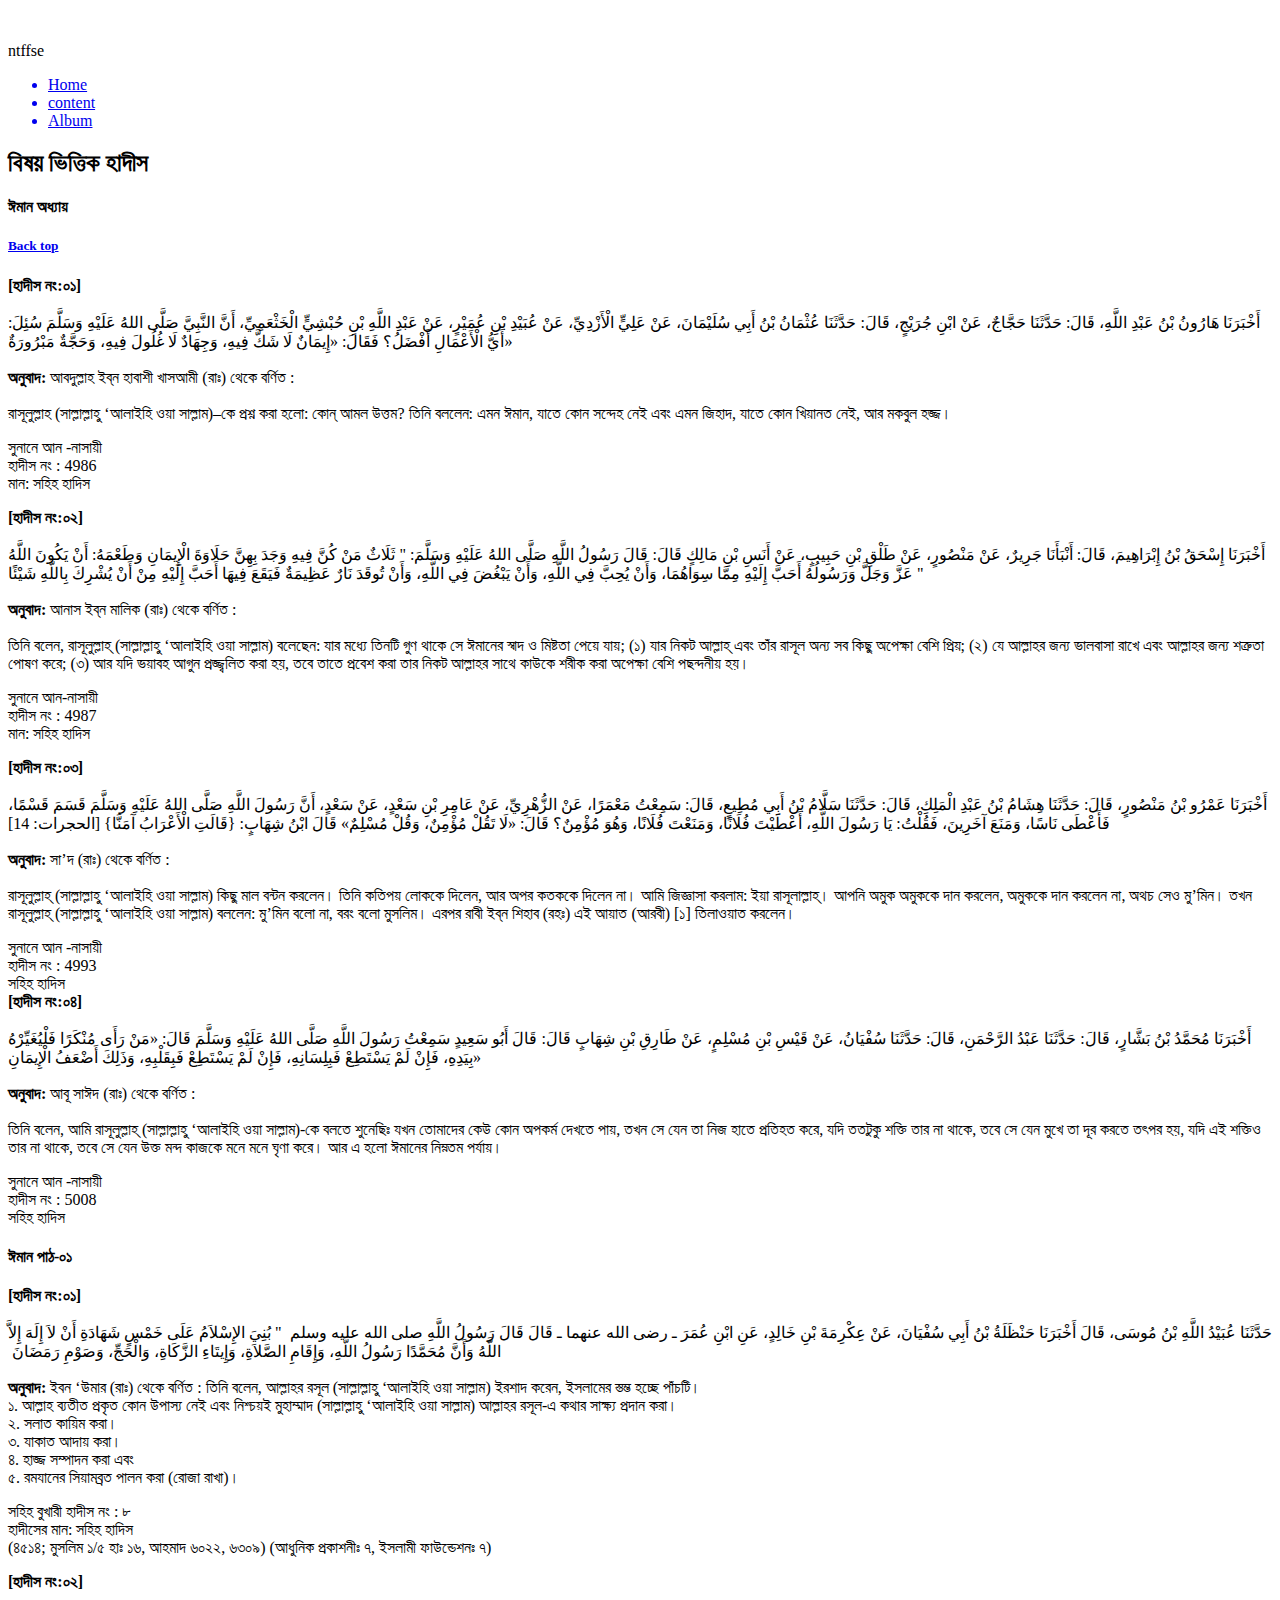
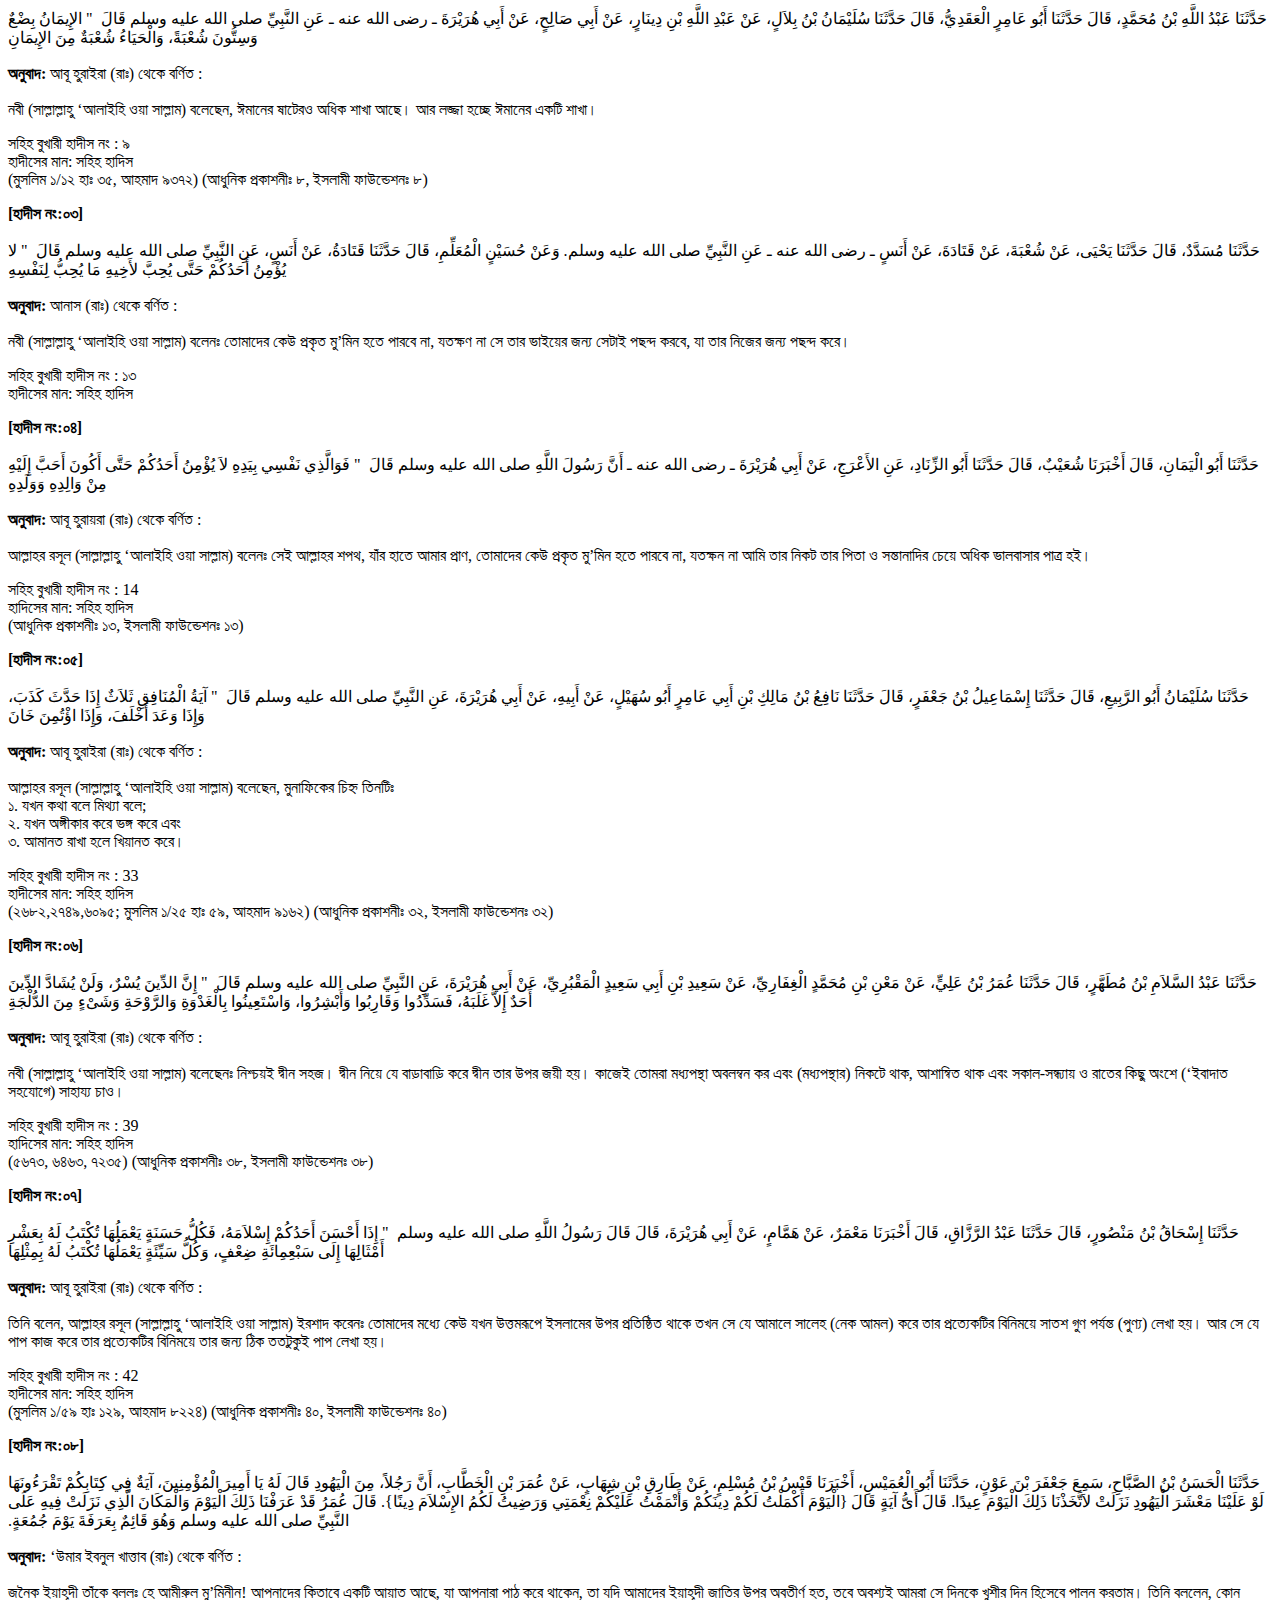
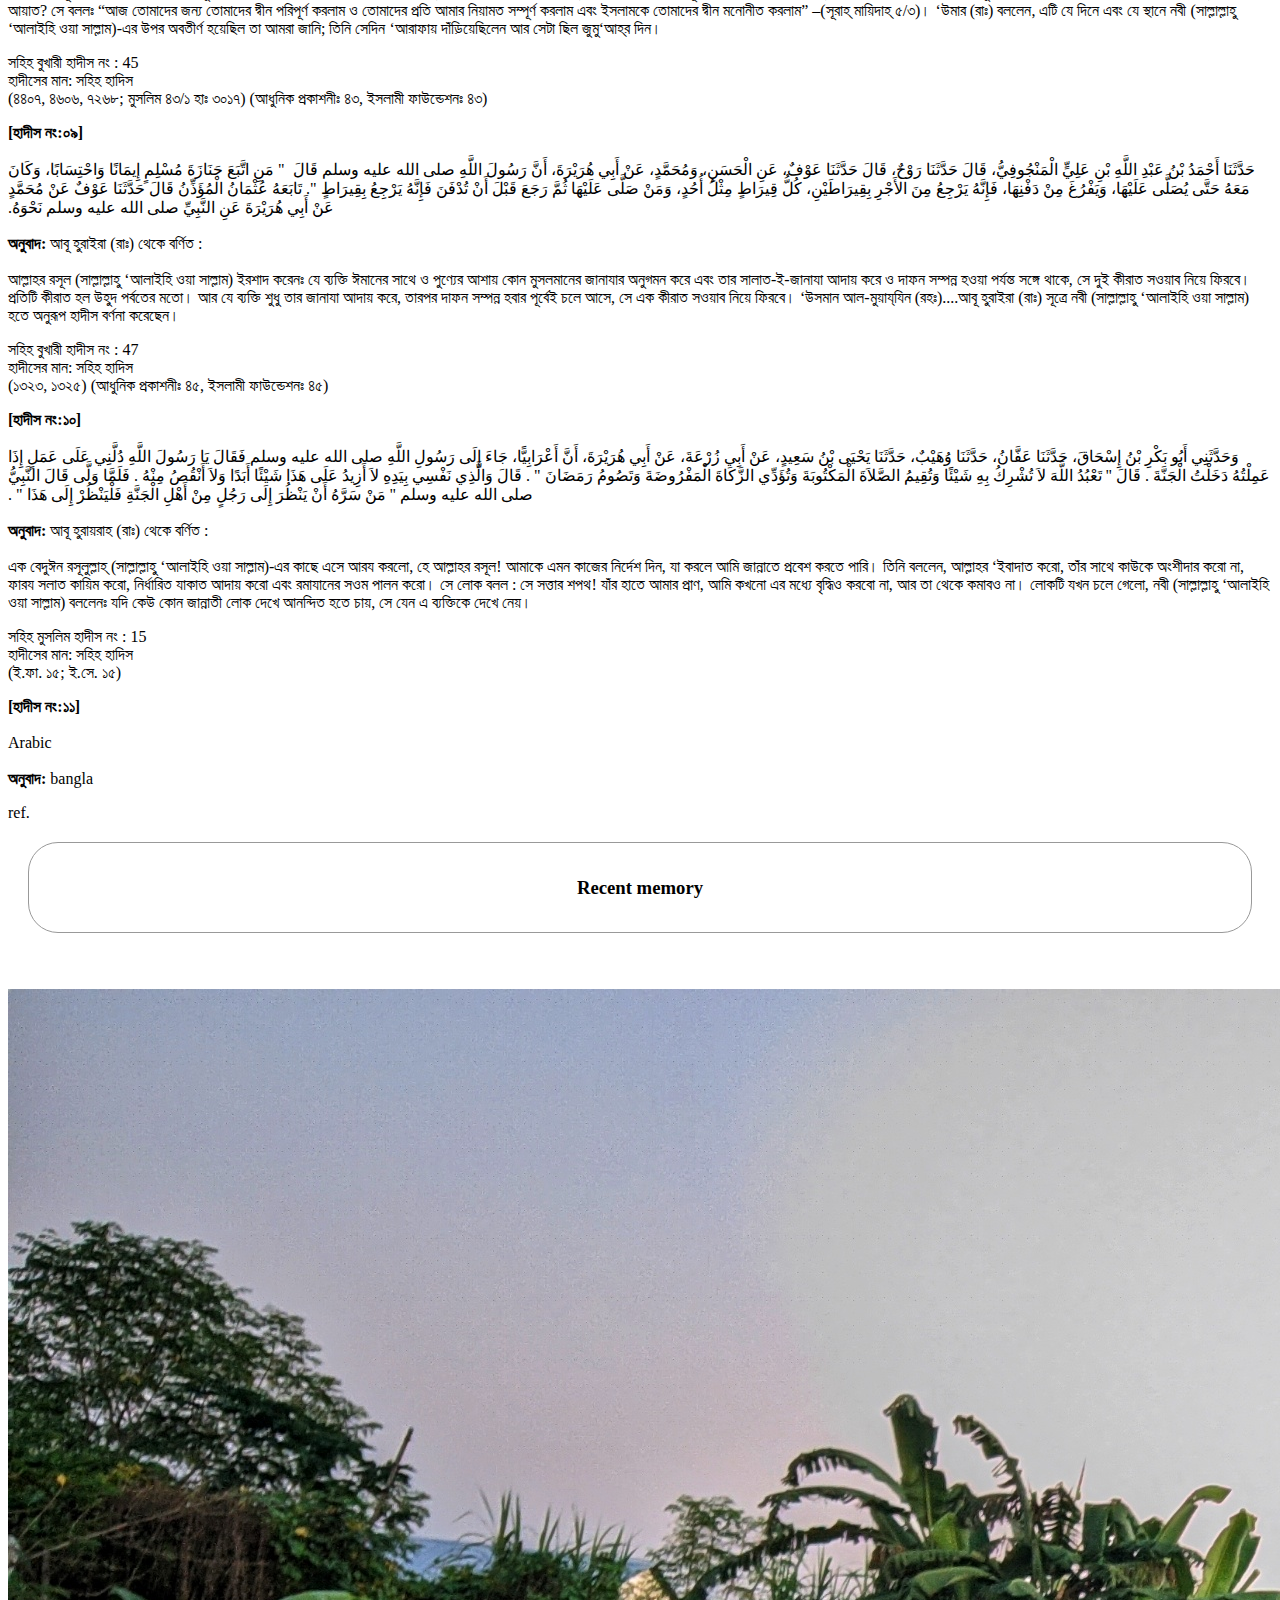
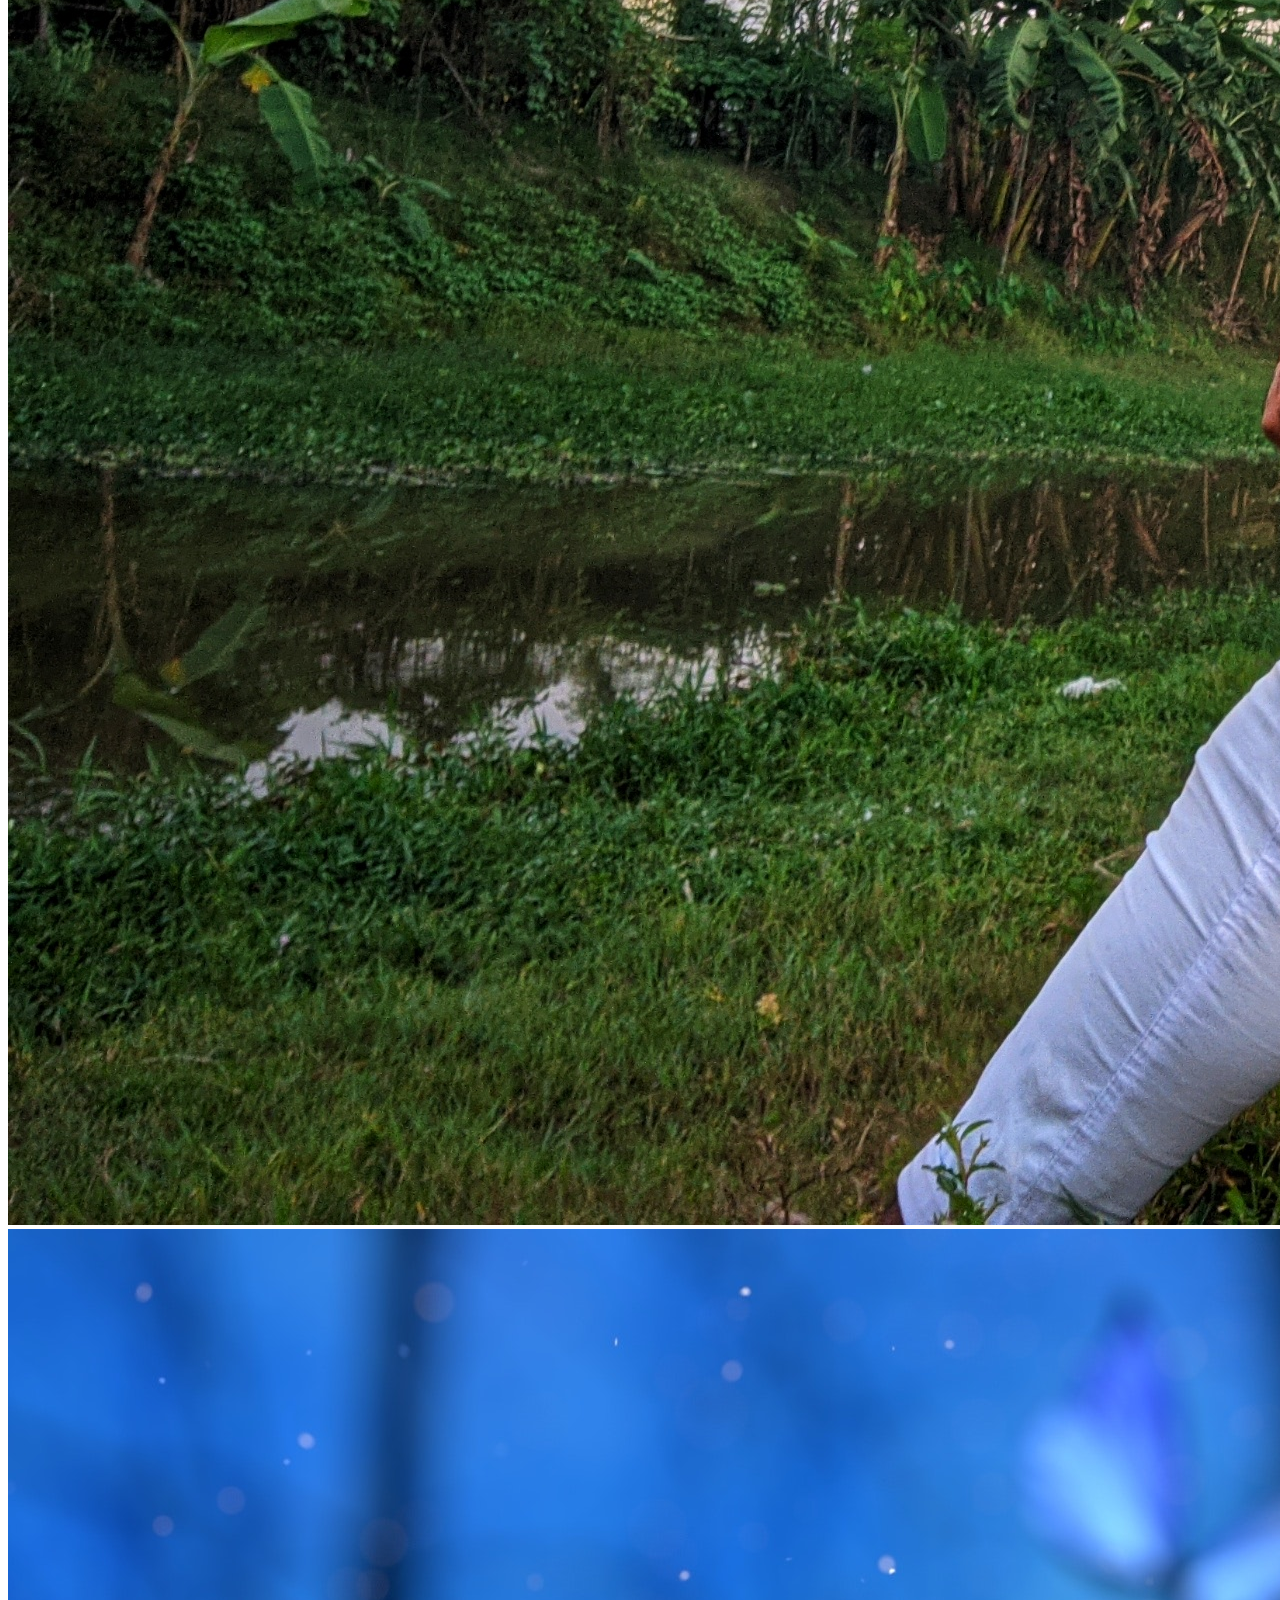
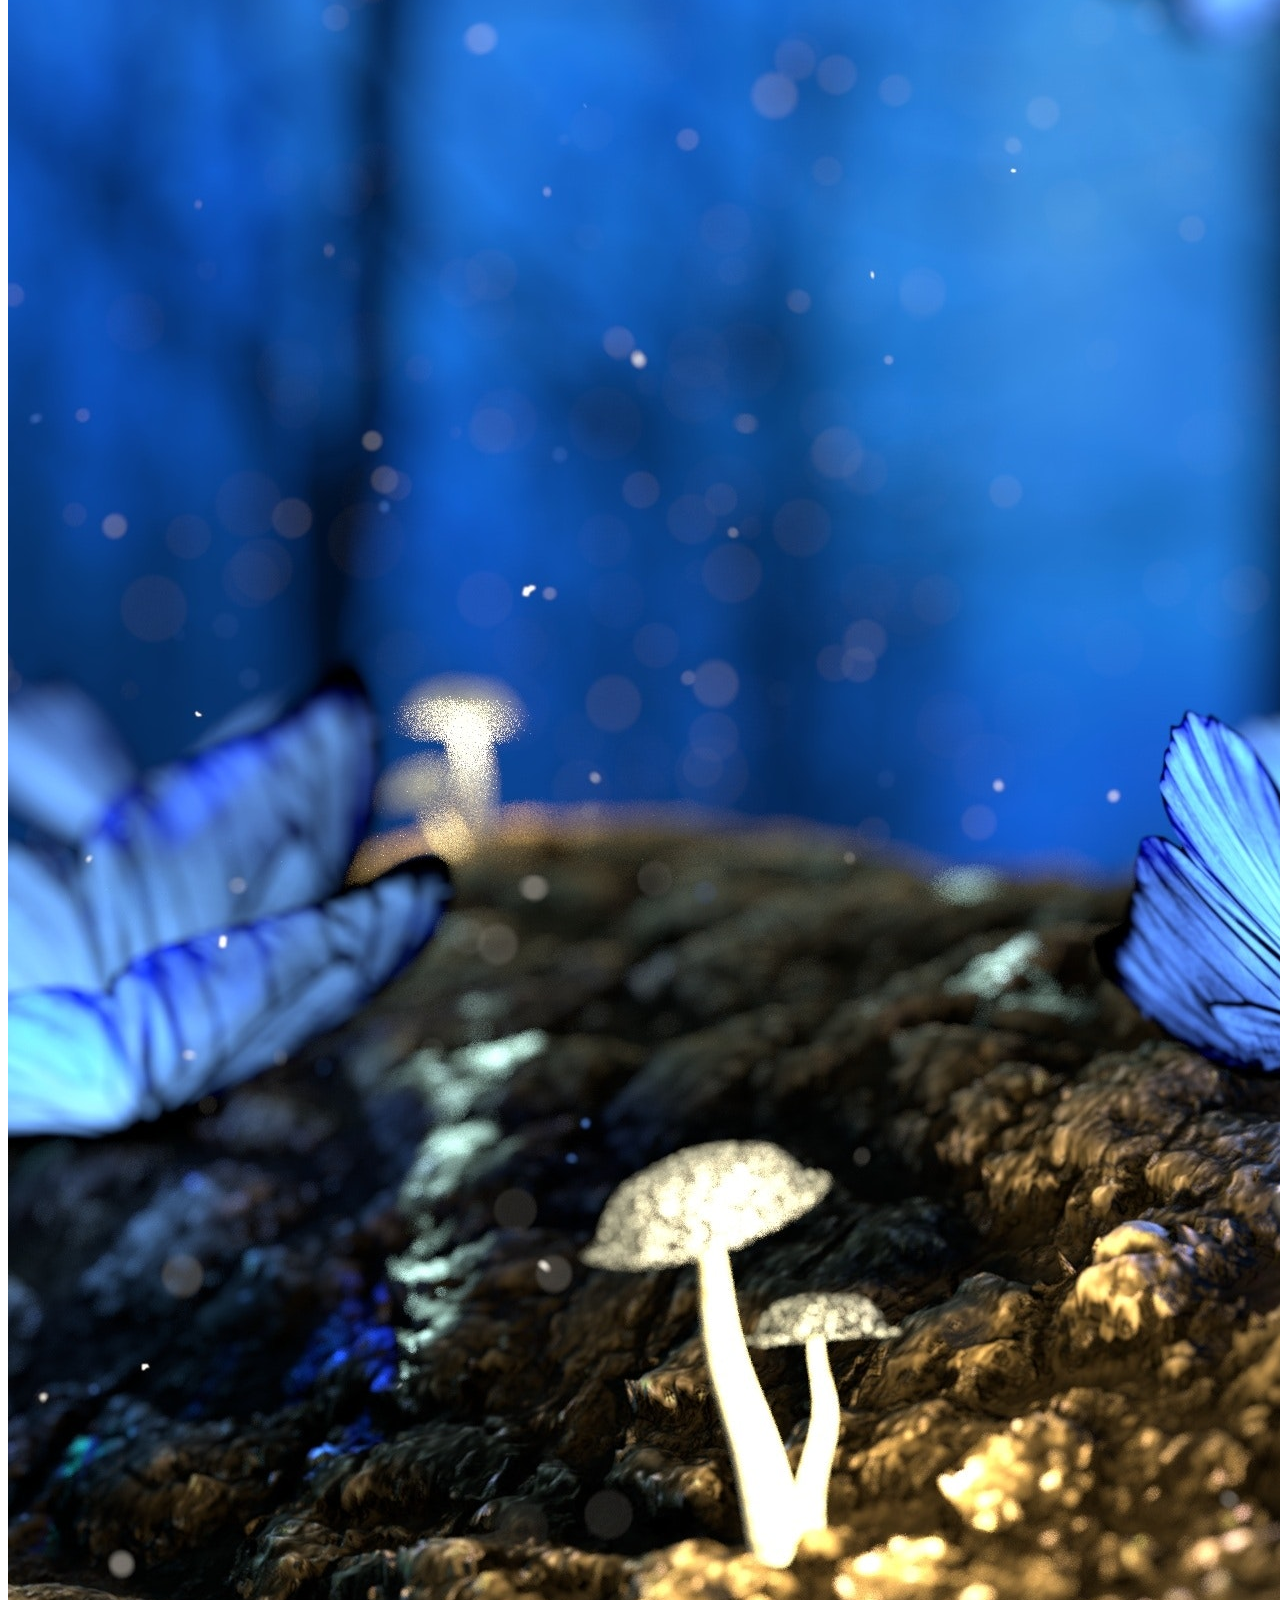
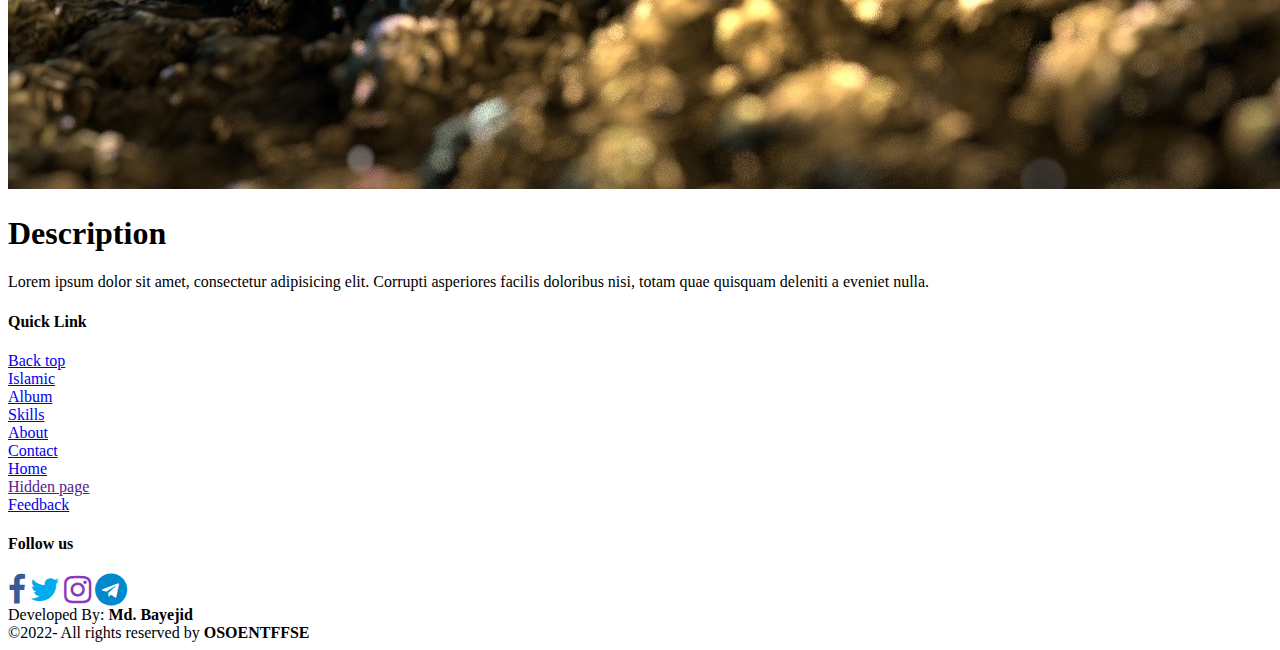
==== content.html @ ee4a772f "Update content.html" ====
<!DOCTYPE html>
<html lang="en">
<head>
  <meta charset="UTF-8">
  <meta name="viewport" content="width=device-width, initial-scale=1.0">
  <meta http-equiv="X-UA-Compatible" content="ie=edge">
  <title>Islamic article.content</title>
    <link rel="stylesheet" href="https://cdnjs.cloudflare.com/ajax/libs/font-awesome/4.7.0/css/font-awesome.min.css">
  <link rel="stylesheet" href="style.css">
  <style>
    body{
      background: white;
    }
  </style>
</head>
<body>
    <header>
    <nav class="navbar">
      <img src="My site img/sitebayejid.jpg" alt="" />
      <p class="logo">ntffse</p>
      <ul class="navlist">
        <a href="index.html"><li>Home</li></a>
        <a href="#"><li>content</li></a>
        <a href="album.html"><li>Album</li></a>
      </ul>
    </nav>
  </header>
  <div class="Islamic_content">
    <h2 class="hadis">বিষয় ভিত্তিক হাদীস</h2>
    <h4 class="post">ঈমান অধ্যায়</h4>
    <div class="btop">
      <a href="#"><h5>Back top</h5></a>
  </div>
    <div class="article">
        <p><b>[হাদীস নং:০১]</b><br />
        <br />
     أَخْبَرَنَا هَارُونُ بْنُ عَبْدِ اللَّهِ، قَالَ: حَدَّثَنَا حَجَّاجٌ، عَنْ ابْنِ جُرَيْجٍ، قَالَ: حَدَّثَنَا عُثْمَانُ بْنُ أَبِي سُلَيْمَانَ، عَنْ عَلِيٍّ الْأَزْدِيِّ، عَنْ عُبَيْدِ بْنِ عُمَيْرٍ، عَنْ عَبْدِ اللَّهِ بْنِ حُبْشِيٍّ الْخَثْعَمِيِّ، أَنَّ النَّبِيَّ صَلَّى اللهُ عَلَيْهِ وَسَلَّمَ سُئِلَ: أَيُّ الْأَعْمَالِ أَفْضَلُ؟ فَقَالَ: «إِيمَانٌ لَا شَكَّ فِيهِ، وَجِهَادٌ لَا غُلُولَ فِيهِ، وَحَجَّةٌ مَبْرُورَةٌ»

     <br />
<br />
<b>অনুবাদ: </b>
আবদুল্লাহ ইব্‌ন হাবাশী খাসআমী (রাঃ) থেকে বর্ণিত : <br />
<br />
রাসূলুল্লাহ (সাল্লাল্লাহু ‘আলাইহি ওয়া সাল্লাম)–কে প্রশ্ন করা হলো: কোন্‌ আমল উত্তম? তিনি বললেন: এমন ঈমান, যাতে কোন সন্দেহ নেই এবং এমন জিহাদ, যাতে কোন খিয়ানত নেই, আর মকবুল হজ্জ।
</p>
     <div class="reference">
      <span>
        সুনানে আন -নাসায়ী <br />
        হাদীস নং : 4986 <br />
        মান: সহিহ হাদিস 
        </span>
     </div>
     </div>
    
    <div class="article">
        <p><b>[হাদীস নং:০২]</b><br />
        <br />
     أَخْبَرَنَا إِسْحَقُ بْنُ إِبْرَاهِيمَ، قَالَ: أَنْبَأَنَا جَرِيرٌ، عَنْ مَنْصُورٍ، عَنْ طَلْقِ بْنِ حَبِيبٍ، عَنْ أَنَسِ بْنِ مَالِكٍ قَالَ: قَالَ رَسُولُ اللَّهِ صَلَّى اللهُ عَلَيْهِ وَسَلَّمَ: " ثَلَاثٌ مَنْ كُنَّ فِيهِ وَجَدَ بِهِنَّ حَلَاوَةَ الْإِيمَانِ وَطَعْمَهُ: أَنْ يَكُونَ اللَّهُ عَزَّ وَجَلَّ وَرَسُولُهُ أَحَبَّ إِلَيْهِ مِمَّا سِوَاهُمَا، وَأَنْ يُحِبَّ فِي اللَّهِ، وَأَنْ يَبْغُضَ فِي اللَّهِ، وَأَنْ تُوقَدَ نَارٌ عَظِيمَةٌ فَيَقَعَ فِيهَا أَحَبَّ إِلَيْهِ مِنْ أَنْ يُشْرِكَ بِاللَّهِ شَيْئًا "
     <br />
<br />
<b>অনুবাদ: </b>
আনাস ইব্‌ন মালিক (রাঃ) থেকে বর্ণিত : <br />
<br />
তিনি বলেন, রাসূলুল্লাহ্‌ (সাল্লাল্লাহু ‘আলাইহি ওয়া সাল্লাম) বলেছেন: যার মধ্যে তিনটি গুণ থাকে সে ঈমানের স্বাদ ও মিষ্টতা পেয়ে যায়; (১) যার নিকট আল্লাহ্‌ এবং তাঁর রাসূল অন্য সব কিছু অপেক্ষা বেশি প্রিয়; (২) যে আল্লাহর জন্য ভালবাসা রাখে এবং আল্লাহর জন্য শত্রুতা পোষণ করে; (৩) আর যদি ভয়াবহ আগুন প্রজ্জ্বলিত করা হয়, তবে তাতে প্রবেশ করা তার নিকট আল্লাহর সাথে কাউকে শরীক করা অপেক্ষা বেশি পছন্দনীয় হয়।
</p>
     <div class="reference">
      <span>
        সুনানে আন-নাসায়ী <br />
        হাদীস নং : 4987 <br />
        মান: সহিহ হাদিস
        </span>
     </div>
     </div>
    
    <div class="article">
        <p><b>[হাদীস নং:০৩]</b><br />
        <br />
     أَخْبَرَنَا عَمْرُو بْنُ مَنْصُورٍ، قَالَ: حَدَّثَنَا هِشَامُ بْنُ عَبْدِ الْمَلِكِ، قَالَ: حَدَّثَنَا سَلَّامُ بْنُ أَبِي مُطِيعٍ، قَالَ: سَمِعْتُ مَعْمَرًا، عَنْ الزُّهْرِيِّ، عَنْ عَامِرِ بْنِ سَعْدٍ، عَنْ سَعْدٍ، أَنَّ رَسُولَ اللَّهِ صَلَّى اللهُ عَلَيْهِ وَسَلَّمَ قَسَمَ قَسْمًا، فَأَعْطَى نَاسًا، وَمَنَعَ آخَرِينَ، فَقُلْتُ: يَا رَسُولَ اللَّهِ، أَعْطَيْتَ فُلَانًا، وَمَنَعْتَ فُلَانًا، وَهُوَ مُؤْمِنٌ؟ قَالَ: «لَا تَقُلْ مُؤْمِنٌ، وَقُلْ مُسْلِمٌ» قَالَ ابْنُ شِهَابٍ: {قَالَتِ الْأَعْرَابُ آمَنَّا} [الحجرات: 14]
     <br />
<br />
<b>অনুবাদ: </b>
সা’দ (রাঃ) থেকে বর্ণিত : <br />
<br />
রাসূলুল্লাহ্‌ (সাল্লাল্লাহু ‘আলাইহি ওয়া সাল্লাম) কিছু মাল বন্টন করলেন। তিনি কতিপয় লোককে দিলেন, আর অপর কতককে দিলেন না। আমি জিজ্ঞাসা করলাম: ইয়া রাসূলাল্লাহ্‌। আপনি অমুক অমুককে দান করলেন, অমুককে দান করলেন না, অথচ সেও মু’মিন। তখন রাসূলুল্লাহ্‌ (সাল্লাল্লাহু ‘আলাইহি ওয়া সাল্লাম) বললেন: মু’মিন বলো না, বরং বলো মুসলিম। এরপর রাবী ইব্‌ন শিহাব (রহঃ) এই আয়াত (আরবী) [১] তিলাওয়াত করলেন।
</p>
     <div class="reference">
      <span>
        সুনানে আন -নাসায়ী <br />
হাদীস নং : 4993 <br />
সহিহ হাদিস
        </span>
     </div>
     </div>
    
    <div class="article"
        <p><b>[হাদীস নং:০৪]</b><br />
        <br />
     أَخْبَرَنَا مُحَمَّدُ بْنُ بَشَّارٍ، قَالَ: حَدَّثَنَا عَبْدُ الرَّحْمَنِ، قَالَ: حَدَّثَنَا سُفْيَانُ، عَنْ قَيْسِ بْنِ مُسْلِمٍ، عَنْ طَارِقِ بْنِ شِهَابٍ قَالَ: قَالَ أَبُو سَعِيدٍ سَمِعْتُ رَسُولَ اللَّهِ صَلَّى اللهُ عَلَيْهِ وَسَلَّمَ قَالَ: «مَنْ رَأَى مُنْكَرًا فَلْيُغَيِّرْهُ بِيَدِهِ، فَإِنْ لَمْ يَسْتَطِعْ فَبِلِسَانِهِ، فَإِنْ لَمْ يَسْتَطِعْ فَبِقَلْبِهِ، وَذَلِكَ أَضْعَفُ الْإِيمَانِ»
     <br />
<br />
<b>অনুবাদ: </b>
আবূ সাঈদ (রাঃ) থেকে বর্ণিত : <br />
<br />
তিনি বলেন, আমি রাসূলুল্লাহ্‌ (সাল্লাল্লাহু ‘আলাইহি ওয়া সাল্লাম)-কে বলতে শুনেছিঃ যখন তোমাদের কেউ কোন অপকর্ম দেখতে পায়, তখন সে যেন তা নিজ হাতে প্রতিহত করে, যদি ততটুকু শক্তি তার না থাকে, তবে সে যেন মুখে তা দূর করতে তৎপর হয়, যদি এই শক্তিও তার না থাকে, তবে সে যেন উক্ত মন্দ কাজকে মনে মনে ঘৃণা করে। আর এ হলো ঈমানের নিম্নতম পর্যায়।
</p>
     <div class="reference">
      <span>
        সুনানে আন -নাসায়ী <br />
হাদীস নং : 5008 <br />
সহিহ হাদিস

        </span>
     </div>
     </div>
    
      <h4 class="post">ঈমান পাঠ-০১</h4>
      <div class="article">
        <p><b>[হাদীস নং:০১]</b><br />
        <br />
        حَدَّثَنَا عُبَيْدُ اللَّهِ بْنُ مُوسَى، قَالَ أَخْبَرَنَا حَنْظَلَةُ بْنُ أَبِي سُفْيَانَ، عَنْ عِكْرِمَةَ بْنِ خَالِدٍ، عَنِ ابْنِ عُمَرَ ـ رضى الله عنهما ـ قَالَ قَالَ رَسُولُ اللَّهِ صلى الله عليه وسلم ‏ "‏ بُنِيَ الإِسْلاَمُ عَلَى خَمْسٍ شَهَادَةِ أَنْ لاَ إِلَهَ إِلاَّ اللَّهُ وَأَنَّ مُحَمَّدًا رَسُولُ اللَّهِ، وَإِقَامِ الصَّلاَةِ، وَإِيتَاءِ الزَّكَاةِ، وَالْحَجِّ، وَصَوْمِ رَمَضَانَ ‏
<br />
<br />
<b>অনুবাদ: </b>ইবন ‘উমার (রাঃ) থেকে বর্ণিত : 

তিনি বলেন, আল্লাহর রসূল (সাল্লাল্লাহু ‘আলাইহি ওয়া সাল্লাম) ইরশাদ করেন, ইসলামের স্তম্ভ হচ্ছে পাঁচটি। <br />
১. আল্লাহ ব্যতীত প্রকৃত কোন উপাস্য নেই এবং নিশ্চয়ই মুহাম্মাদ (সাল্লাল্লাহু ‘আলাইহি ওয়া সাল্লাম) আল্লাহর রসূল-এ কথার সাক্ষ্য প্রদান করা। <br />
২. সলাত কায়িম করা। <br />
৩. যাকাত আদায় করা। <br />
৪. হাজ্জ সম্পাদন করা এবং <br />
৫. রমযানের সিয়ামব্রত পালন করা (রোজা রাখা)।
</p>
     <div class="reference">
       <span>সহিহ বুখারী
         হাদীস নং : ৮ <br />
         হাদীসের মান: সহিহ হাদিস <br />
(৪৫১৪; মুসলিম ১/৫ হাঃ ১৬, আহমাদ ৬০২২, ৬৩০৯) (আধুনিক প্রকাশনীঃ ৭, ইসলামী ফাউন্ডেশনঃ ৭)
</span>
     </div>
      </div>
      
      <div class="article">
        <p><b>[হাদীস নং:০২]</b><br />
        <br />حَدَّثَنَا عَبْدُ اللَّهِ بْنُ مُحَمَّدٍ، قَالَ حَدَّثَنَا أَبُو عَامِرٍ الْعَقَدِيُّ، قَالَ حَدَّثَنَا سُلَيْمَانُ بْنُ بِلاَلٍ، عَنْ عَبْدِ اللَّهِ بْنِ دِينَارٍ، عَنْ أَبِي صَالِحٍ، عَنْ أَبِي هُرَيْرَةَ ـ رضى الله عنه ـ عَنِ النَّبِيِّ صلى الله عليه وسلم قَالَ ‏ "‏ الإِيمَانُ بِضْعٌ وَسِتُّونَ شُعْبَةً، وَالْحَيَاءُ شُعْبَةٌ مِنَ الإِيمَانِ
<br />
<br />
<b>অনুবাদ: </b>
আবূ হুরাইরা (রাঃ) থেকে বর্ণিত : <br />
<br />
নবী (সাল্লাল্লাহু ‘আলাইহি ওয়া সাল্লাম) বলেছেন, ঈমানের ষাটেরও অধিক শাখা আছে। আর লজ্জা হচ্ছে ঈমানের একটি শাখা।
</p>
     <div class="reference">
      <span>
         সহিহ বুখারী
         হাদীস নং : ৯ <br />
         হাদীসের মান: সহিহ হাদিস <br />
         (মুসলিম ১/১২ হাঃ ৩৫, আহমাদ ৯৩৭২) (আধুনিক প্রকাশনীঃ ৮, ইসলামী ফাউন্ডেশনঃ ৮)
      </span>
     </div>
     </div>
     
     <div class="article">
        <p><b>[হাদীস নং:০৩]</b><br />
        <br />
     حَدَّثَنَا مُسَدَّدٌ، قَالَ حَدَّثَنَا يَحْيَى، عَنْ شُعْبَةَ، عَنْ قَتَادَةَ، عَنْ أَنَسٍ ـ رضى الله عنه ـ عَنِ النَّبِيِّ صلى الله عليه وسلم‏.‏

وَعَنْ حُسَيْنٍ الْمُعَلِّمِ، قَالَ حَدَّثَنَا قَتَادَةُ، عَنْ أَنَسٍ، عَنِ النَّبِيِّ صلى الله عليه وسلم قَالَ ‏ "‏ لا يُؤْمِنُ أَحَدُكُمْ حَتَّى يُحِبَّ لأَخِيهِ مَا يُحِبُّ لِنَفْسِهِ
     <br />
<br />
<b>অনুবাদ: </b>
আনাস (রাঃ) থেকে বর্ণিত : 
<br />
<br />
নবী (সাল্লাল্লাহু ‘আলাইহি ওয়া সাল্লাম) বলেনঃ তোমাদের কেউ প্রকৃত মু’মিন হতে পারবে না, যতক্ষণ না সে তার ভাইয়ের জন্য সেটাই পছন্দ করবে, যা তার নিজের জন্য পছন্দ করে।
</p>
     <div class="reference">
      <span>
        সহিহ বুখারী
         হাদীস নং : ১৩ <br />
         হাদীসের মান: সহিহ হাদিস <br
         (মুসলিম ১/১৭ হাঃ ৪৫, আহমাদ ১২৮০১, ১৩৮৭৫) (আধুনিক প্রকাশনীঃ ১২, ইসলামী ফাউন্ডেশনঃ ১২)
      </span>
     </div>
     </div>

<div class="article">
        <p><b>[হাদীস নং:০৪]</b><br />
        <br />
      حَدَّثَنَا أَبُو الْيَمَانِ، قَالَ أَخْبَرَنَا شُعَيْبٌ، قَالَ حَدَّثَنَا أَبُو الزِّنَادِ، عَنِ الأَعْرَجِ، عَنْ أَبِي هُرَيْرَةَ ـ رضى الله عنه ـ أَنَّ رَسُولَ اللَّهِ صلى الله عليه وسلم قَالَ ‏ "‏ فَوَالَّذِي نَفْسِي بِيَدِهِ لاَ يُؤْمِنُ أَحَدُكُمْ حَتَّى أَكُونَ أَحَبَّ إِلَيْهِ مِنْ وَالِدِهِ وَوَلَدِهِ
     <br />
<br />
<b>অনুবাদ: </b>
আবূ হুরায়রা (রাঃ) থেকে বর্ণিত : <br />
<br />
আল্লাহর রসূল (সাল্লাল্লাহু ‘আলাইহি ওয়া সাল্লাম) বলেনঃ  সেই আল্লাহর শপথ, যাঁর হাতে আমার প্রাণ, তোমাদের কেউ প্রকৃত মু’মিন হতে পারবে না, যতক্ষন না আমি তার নিকট তার পিতা ও সন্তানাদির চেয়ে অধিক ভালবাসার পাত্র হই।
</p>
     <div class="reference">
      <span>
        সহিহ বুখারী
হাদীস নং : 14 <br />
হাদিসের মান: সহিহ হাদিস <br />
(আধুনিক প্রকাশনীঃ ১৩, ইসলামী ফাউন্ডেশনঃ ১৩)
        </span>
     </div>
     </div>
     
     <div class="article">
        <p><b>[হাদীস নং:০৫]</b><br />
        <br />
     حَدَّثَنَا سُلَيْمَانُ أَبُو الرَّبِيعِ، قَالَ حَدَّثَنَا إِسْمَاعِيلُ بْنُ جَعْفَرٍ، قَالَ حَدَّثَنَا نَافِعُ بْنُ مَالِكِ بْنِ أَبِي عَامِرٍ أَبُو سُهَيْلٍ، عَنْ أَبِيهِ، عَنْ أَبِي هُرَيْرَةَ، عَنِ النَّبِيِّ صلى الله عليه وسلم قَالَ ‏ "‏ آيَةُ الْمُنَافِقِ ثَلاَثٌ إِذَا حَدَّثَ كَذَبَ، وَإِذَا وَعَدَ أَخْلَفَ، وَإِذَا اؤْتُمِنَ خَانَ
     <br />
<br />
<b>অনুবাদ: </b>
আবূ হুরাইরা (রাঃ) থেকে বর্ণিত : <br />
<br />
আল্লাহর রসূল (সাল্লাল্লাহু ‘আলাইহি ওয়া সাল্লাম) বলেছেন, মুনাফিকের চিহ্ন তিনটিঃ <br /> 

১. যখন কথা বলে মিথ্যা বলে; <br />

২. যখন অঙ্গীকার করে ভঙ্গ করে এবং <br />
৩. আমানত রাখা হলে খিয়ানত করে।
</p>
     <div class="reference">
      <span>
        সহিহ বুখারী
হাদীস নং : 33 <br />
হাদীসের মান: সহিহ হাদিস
<br />
(২৬৮২,২৭৪৯,৬০৯৫; মুসলিম ১/২৫ হাঃ ৫৯, আহমাদ ৯১৬২) (আধুনিক প্রকাশনীঃ ৩২, ইসলামী ফাউন্ডেশনঃ ৩২)
        </span>
     </div>
     </div>

<div class="article">
        <p><b>[হাদীস নং:০৬]</b><br />
        <br />
     حَدَّثَنَا عَبْدُ السَّلاَمِ بْنُ مُطَهَّرٍ، قَالَ حَدَّثَنَا عُمَرُ بْنُ عَلِيٍّ، عَنْ مَعْنِ بْنِ مُحَمَّدٍ الْغِفَارِيِّ، عَنْ سَعِيدِ بْنِ أَبِي سَعِيدٍ الْمَقْبُرِيِّ، عَنْ أَبِي هُرَيْرَةَ، عَنِ النَّبِيِّ صلى الله عليه وسلم قَالَ ‏ "‏ إِنَّ الدِّينَ يُسْرٌ، وَلَنْ يُشَادَّ الدِّينَ أَحَدٌ إِلاَّ غَلَبَهُ، فَسَدِّدُوا وَقَارِبُوا وَأَبْشِرُوا، وَاسْتَعِينُوا بِالْغَدْوَةِ وَالرَّوْحَةِ وَشَىْءٍ مِنَ الدُّلْجَةِ
     <br />
<br />
<b>অনুবাদ: </b>
আবূ হুরাইরা (রাঃ) থেকে বর্ণিত :<br /> 
<br />
নবী (সাল্লাল্লাহু ‘আলাইহি ওয়া সাল্লাম) বলেছেনঃ নিশ্চয়ই দ্বীন সহজ। দ্বীন নিয়ে যে বাড়াবাড়ি করে দ্বীন তার উপর জয়ী হয়। কাজেই তোমরা মধ্যপন্থা অবলম্বন কর এবং (মধ্যপন্থার) নিকটে থাক, আশান্বিত থাক এবং সকাল-সন্ধ্যায় ও রাতের কিছু অংশে (‘ইবাদাত সহযোগে) সাহায্য চাও।

</p>
     <div class="reference">
      <span>
        সহিহ বুখারী হাদীস নং : 39 <br />
হাদিসের মান: সহিহ হাদিস <br />
(৫৬৭৩, ৬৪৬৩, ৭২৩৫) (আধুনিক প্রকাশনীঃ ৩৮, ইসলামী ফাউন্ডেশনঃ ৩৮)
        </span>
     </div>
     </div>

<div class="article">
        <p><b>[হাদীস নং:০৭]</b><br />
        <br />
     حَدَّثَنَا إِسْحَاقُ بْنُ مَنْصُورٍ، قَالَ حَدَّثَنَا عَبْدُ الرَّزَّاقِ، قَالَ أَخْبَرَنَا مَعْمَرٌ، عَنْ هَمَّامٍ، عَنْ أَبِي هُرَيْرَةَ، قَالَ قَالَ رَسُولُ اللَّهِ صلى الله عليه وسلم ‏ "‏ إِذَا أَحْسَنَ أَحَدُكُمْ إِسْلاَمَهُ، فَكُلُّ حَسَنَةٍ يَعْمَلُهَا تُكْتَبُ لَهُ بِعَشْرِ أَمْثَالِهَا إِلَى سَبْعِمِائَةِ ضِعْفٍ، وَكُلُّ سَيِّئَةٍ يَعْمَلُهَا تُكْتَبُ لَهُ بِمِثْلِهَا
     <br />
<br />
<b>অনুবাদ: </b>
আবূ হুরাইরা (রাঃ) থেকে বর্ণিত : <br />
<br />
তিনি বলেন, আল্লাহর রসূল (সাল্লাল্লাহু ‘আলাইহি ওয়া সাল্লাম) ইরশাদ করেনঃ তোমাদের মধ্যে কেউ যখন উত্তমরূপে ইসলামের উপর প্রতিষ্ঠিত থাকে তখন সে যে আমালে সালেহ (নেক আমল) করে তার প্রত্যেকটির বিনিময়ে সাতশ গুণ পর্যন্ত (পুণ্য) লেখা হয়। আর সে যে পাপ কাজ করে তার প্রত্যেকটির বিনিময়ে তার জন্য ঠিক ততটুকুই পাপ লেখা হয়।

</p>
     <div class="reference">
      <span>
        সহিহ বুখারী হাদীস নং : 42 <br />
        হাদীসের মান: সহিহ হাদিস <br />

(মুসলিম ১/৫৯ হাঃ ১২৯, আহমাদ ৮২২৪) (আধুনিক প্রকাশনীঃ ৪০, ইসলামী ফাউন্ডেশনঃ ৪০)
        </span>
     </div>
     </div>

<div class="article">
        <p><b>[হাদীস নং:০৮]</b><br />
        <br />
     حَدَّثَنَا الْحَسَنُ بْنُ الصَّبَّاحِ، سَمِعَ جَعْفَرَ بْنَ عَوْنٍ، حَدَّثَنَا أَبُو الْعُمَيْسِ، أَخْبَرَنَا قَيْسُ بْنُ مُسْلِمٍ، عَنْ طَارِقِ بْنِ شِهَابٍ، عَنْ عُمَرَ بْنِ الْخَطَّابِ، أَنَّ رَجُلاً، مِنَ الْيَهُودِ قَالَ لَهُ يَا أَمِيرَ الْمُؤْمِنِينَ، آيَةٌ فِي كِتَابِكُمْ تَقْرَءُونَهَا لَوْ عَلَيْنَا مَعْشَرَ الْيَهُودِ نَزَلَتْ لاَتَّخَذْنَا ذَلِكَ الْيَوْمَ عِيدًا‏.‏ قَالَ أَىُّ آيَةٍ قَالَ ‏{‏الْيَوْمَ أَكْمَلْتُ لَكُمْ دِينَكُمْ وَأَتْمَمْتُ عَلَيْكُمْ نِعْمَتِي وَرَضِيتُ لَكُمُ الإِسْلاَمَ دِينًا‏}‏‏.‏ قَالَ عُمَرُ قَدْ عَرَفْنَا ذَلِكَ الْيَوْمَ وَالْمَكَانَ الَّذِي نَزَلَتْ فِيهِ عَلَى النَّبِيِّ صلى الله عليه وسلم وَهُوَ قَائِمٌ بِعَرَفَةَ يَوْمَ جُمُعَةٍ‏.‏
     <br />
<br />
<b>অনুবাদ: </b>
‘উমার ইবনুল খাত্তাব (রাঃ) থেকে বর্ণিত : <br />
<br />
জনৈক ইয়াহূদী তাঁকে বললঃ হে আমীরুল মু’মিনীন! আপনাদের কিতাবে একটি আয়াত আছে, যা আপনারা পাঠ করে থাকেন, তা যদি আমাদের ইয়াহূদী জাতির উপর অবতীর্ণ হত, তবে অবশ্যই আমরা সে দিনকে খুশীর দিন হিসেবে পালন করতাম। তিনি বললেন, কোন আয়াত? সে বললঃ “আজ তোমাদের জন্য তোমাদের দ্বীন পরিপূর্ণ করলাম ও তোমাদের প্রতি আমার নিয়ামত সম্পূর্ণ করলাম এবং  ইসলামকে তোমাদের দ্বীন মনোনীত করলাম” –(সূরাহ্‌ মায়িদাহ্‌ ৫/৩)। ‘উমার (রাঃ) বললেন, এটি যে দিনে এবং যে স্থানে নবী (সাল্লাল্লাহু ‘আলাইহি ওয়া সাল্লাম)-এর উপর অবতীর্ণ হয়েছিল তা আমরা জানি; তিনি সেদিন ‘আরাফায় দাঁড়িয়েছিলেন আর সেটা ছিল জুমু‘আহ্‌র দিন।

</p>
     <div class="reference">
      <span>
        সহিহ বুখারী হাদীস নং : 45 <br />
        হাদীসের মান: সহিহ হাদিস <br />
(৪৪০৭, ৪৬০৬, ৭২৬৮; মুসলিম ৪৩/১ হাঃ ৩০১৭) (আধুনিক প্রকাশনীঃ ৪৩, ইসলামী ফাউন্ডেশনঃ ৪৩)
        </span>
     </div>
     </div>
     
     <div class="article">
        <p><b>[হাদীস নং:০৯]</b><br />
        <br />
     حَدَّثَنَا أَحْمَدُ بْنُ عَبْدِ اللَّهِ بْنِ عَلِيٍّ الْمَنْجُوفِيُّ، قَالَ حَدَّثَنَا رَوْحٌ، قَالَ حَدَّثَنَا عَوْفٌ، عَنِ الْحَسَنِ، وَمُحَمَّدٍ، عَنْ أَبِي هُرَيْرَةَ، أَنَّ رَسُولَ اللَّهِ صلى الله عليه وسلم قَالَ ‏ "‏ مَنِ اتَّبَعَ جَنَازَةَ مُسْلِمٍ إِيمَانًا وَاحْتِسَابًا، وَكَانَ مَعَهُ حَتَّى يُصَلَّى عَلَيْهَا، وَيَفْرُغَ مِنْ دَفْنِهَا، فَإِنَّهُ يَرْجِعُ مِنَ الأَجْرِ بِقِيرَاطَيْنِ، كُلُّ قِيرَاطٍ مِثْلُ أُحُدٍ، وَمَنْ صَلَّى عَلَيْهَا ثُمَّ رَجَعَ قَبْلَ أَنْ تُدْفَنَ فَإِنَّهُ يَرْجِعُ بِقِيرَاطٍ ‏"‏‏.‏ تَابَعَهُ عُثْمَانُ الْمُؤَذِّنُ قَالَ حَدَّثَنَا عَوْفٌ عَنْ مُحَمَّدٍ عَنْ أَبِي هُرَيْرَةَ عَنِ النَّبِيِّ صلى الله عليه وسلم نَحْوَهُ‏.‏
     <br />
<br />
<b>অনুবাদ: </b>
আবূ হুরাইরা (রাঃ) থেকে বর্ণিত : <br />
<br />
আল্লাহর রসূল (সাল্লাল্লাহু ‘আলাইহি ওয়া সাল্লাম) ইরশাদ করেনঃ যে ব্যক্তি ঈমানের সাথে ও পুণ্যের আশায় কোন মুসলমানের জানাযার অনুগমন করে এবং তার সালাত-ই-জানাযা আদায় করে ও দাফন সম্পন্ন হওয়া পর্যন্ত সঙ্গে থাকে, সে দুই কীরাত সওয়াব নিয়ে ফিরবে। প্রতিটি কীরাত হল উহুদ পর্বতের মতো। আর যে ব্যক্তি শুধু তার জানাযা আদায় করে, তারপর দাফন সম্পন্ন হবার পূর্বেই চলে আসে, সে এক কীরাত সওয়াব নিয়ে ফিরবে। ‘উসমান আল-মুয়ায্‌যিন (রহঃ)....আবূ হুরাইরা (রাঃ) সূত্রে নবী (সাল্লাল্লাহু ‘আলাইহি ওয়া সাল্লাম) হতে অনুরূপ হাদীস বর্ণনা করেছেন।

</p>
     <div class="reference">
      <span>
        সহিহ বুখারী হাদীস নং : 47<br />
হাদীসের মান: সহিহ হাদিস<br />
(১৩২৩, ১৩২৫) (আধুনিক প্রকাশনীঃ ৪৫, ইসলামী ফাউন্ডেশনঃ ৪৫)
        </span>
     </div>
     </div>
     
     <div class="article">
        <p><b>[হাদীস নং:১০]</b><br />
        <br />
     وَحَدَّثَنِي أَبُو بَكْرِ بْنُ إِسْحَاقَ، حَدَّثَنَا عَفَّانُ، حَدَّثَنَا وُهَيْبٌ، حَدَّثَنَا يَحْيَى بْنُ سَعِيدٍ، عَنْ أَبِي زُرْعَةَ، عَنْ أَبِي هُرَيْرَةَ، أَنَّ أَعْرَابِيًّا، جَاءَ إِلَى رَسُولِ اللَّهِ صلى الله عليه وسلم فَقَالَ يَا رَسُولَ اللَّهِ دُلَّنِي عَلَى عَمَلٍ إِذَا عَمِلْتُهُ دَخَلْتُ الْجَنَّةَ ‏.‏ قَالَ ‏"‏ تَعْبُدُ اللَّهَ لاَ تُشْرِكُ بِهِ شَيْئًا وَتُقِيمُ الصَّلاَةَ الْمَكْتُوبَةَ وَتُؤَدِّي الزَّكَاةَ الْمَفْرُوضَةَ وَتَصُومُ رَمَضَانَ ‏"‏ ‏.‏ قَالَ وَالَّذِي نَفْسِي بِيَدِهِ لاَ أَزِيدُ عَلَى هَذَا شَيْئًا أَبَدًا وَلاَ أَنْقُصُ مِنْهُ ‏.‏ فَلَمَّا وَلَّى قَالَ النَّبِيُّ صلى الله عليه وسلم ‏"‏ مَنْ سَرَّهُ أَنْ يَنْظُرَ إِلَى رَجُلٍ مِنْ أَهْلِ الْجَنَّةِ فَلْيَنْظُرْ إِلَى هَذَا ‏"‏ ‏.‏
     <br />
<br />
<b>অনুবাদ: </b>
আবূ হুরায়রাহ (রাঃ) থেকে বর্ণিত : <br />
<br />
এক বেদুঈন রসূলুল্লাহ্‌ (সাল্লাল্লাহু ‘আলাইহি ওয়া সাল্লাম)-এর কাছে এসে আরয করলো, হে আল্লাহর রসূল! আমাকে এমন কাজের নির্দেশ দিন, যা করলে আমি জান্নাতে প্রবেশ করতে পারি। তিনি বললেন, আল্লাহর ‘ইবাদাত করো, তাঁর সাথে কাউকে অংশীদার করো না, ফারয সলাত  কায়িম করো, নির্ধারিত যাকাত আদায় করো এবং রমাযানের সওম পালন করো। সে লোক বলল : সে সত্তার শপথ! যাঁর হাতে আমার প্রাণ, আমি কখনো এর মধ্যে বৃদ্ধিও করবো না, আর তা থেকে কমাবও না। লোকটি যখন চলে গেলো, নবী (সাল্লাল্লাহু ‘আলাইহি ওয়া সাল্লাম) বললেনঃ যদি কেউ কোন জান্নাতী লোক দেখে আনন্দিত হতে চায়, সে যেন এ ব্যক্তিকে দেখে নেয়।

</p>
     <div class="reference">
      <span>
        সহিহ মুসলিম
হাদীস নং : 15 <br />
হাদীসের মান: সহিহ হাদিস<br />
 (ই.ফা. ১৫; ই.সে. ১৫)
        </span>
     </div>
     </div>
     
     <div class="article">
        <p><b>[হাদীস নং:১১]</b><br />
        <br />
     Arabic
     <br />
<br />
<b>অনুবাদ: </b>
bangla
</p>
     <div class="reference">
      <span>
        ref.
        </span>
     </div>
     </div>
     
     
     
     
<div style="color: black; text-align: center; padding: 15px; margin: 20px; border:1px solid #999; border-radius: 30px;" class="header">
        <h3>Recent memory</h3>
 </div>
    <div class="img">
      <div>
      <img src="imgweb0.jpg" alt="" />
      </div>
      <div class="vertical">
      <img src="imgweb1.jpeg" alt="" /></div>
      <div class="horizontal">
      <img src="imgweb2.jpeg" alt="" /></div>
      <div><img src="imgweb3.jpg" alt="" /></div>
  </div>

 <section id="footer">
  <footer class="footer">
    <h1 class="subtitle">Description</h1>
    <p>Lorem ipsum dolor sit amet, consectetur adipisicing elit. Corrupti asperiores facilis doloribus nisi, totam quae quisquam deleniti a eveniet nulla.</p>
    <h4>Quick Link</h4>
<div class="quickLink">

<div class="quickL">
        <li><a href="#">Back top</a></li>
        <li><a href="..content.html">Islamic</a></li>
        <li><a href="../album.html">Album</a></li>
</div>
<div class="quickL">
    <li><a href="#Bayejid_skills">Skills</a></li>
       <li><a href="#footer">About</a></li>
    <li><a href="#Contact_from">Contact</a></li>
 </div>
 <div class="quickL">
        <li><a href="#">Home</a></li>
        <li><a href="">Hidden page</a></li>
        <li><a href="#Contact_from">Feedback</a></li>
</div>
 
</div>  
    <h4>Follow us</h4>  
    <div class="socialMedia">
      
      <a style="color: #3b5998;" href="https://www.facebook.com/bayejid.stb"><i class="fa fa-facebook fa-2x"></i></a>
      <a href="https://twitter.com/OsoentF?t=dQTSh4lQ0W2peGHxDgxsUQ&s=09"><i style="color: #00acee;" class="fa fa-twitter fa-2x"></i></a>
      <a href="https://www.instagram.com/mdbayejid78?utm_source=qr"><i style="color: #8a3ab9;" class="fa fa-instagram fa-2x"></i></a>
      <a href="https://telegram.org/dl"><i style="color: #0088cc;" class="fa fa-telegram fa-2x"></i></a>
    </div>
    
   <div class="copyright">
     Developed By: <b>Md. Bayejid</b> <br />
      &copy;2022- All rights reserved by <b>OSOENTFFSE</b>
   </div>
  </footer>
</section>

  </div>
</body>
</html>
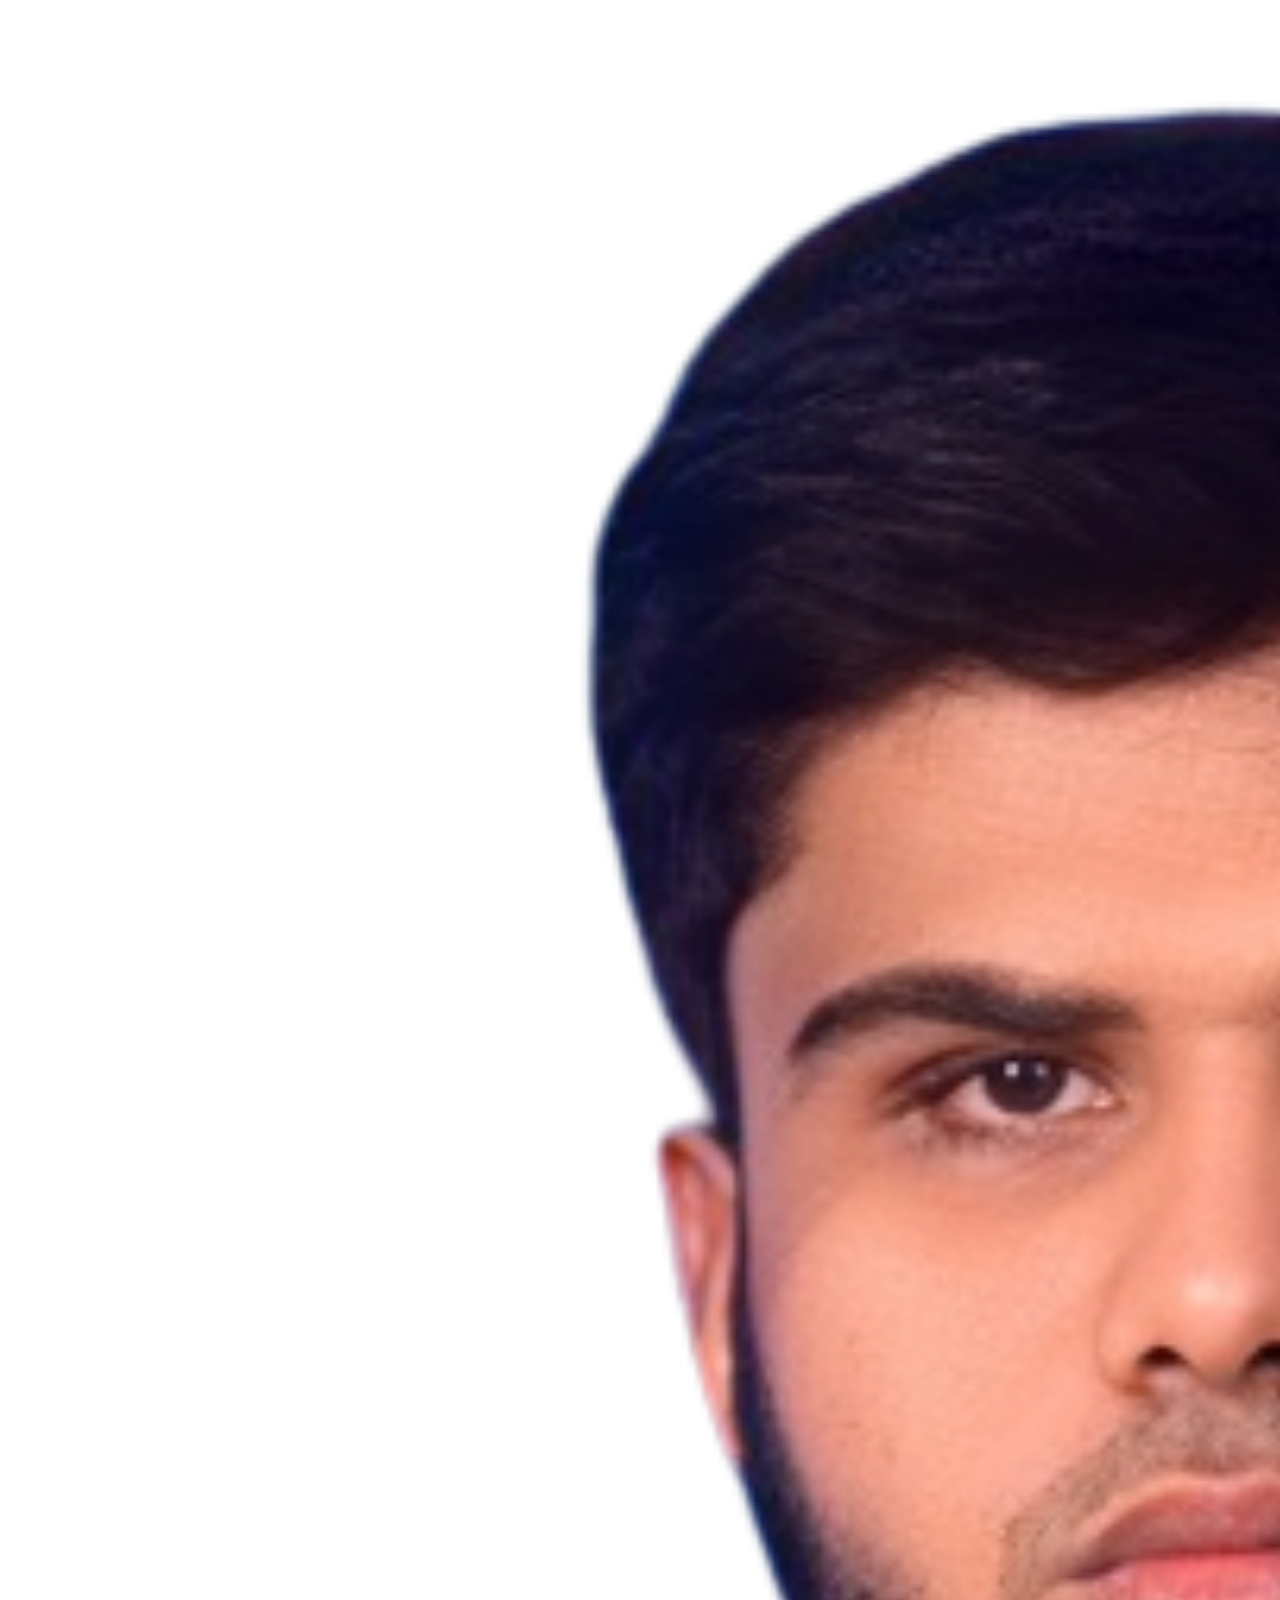
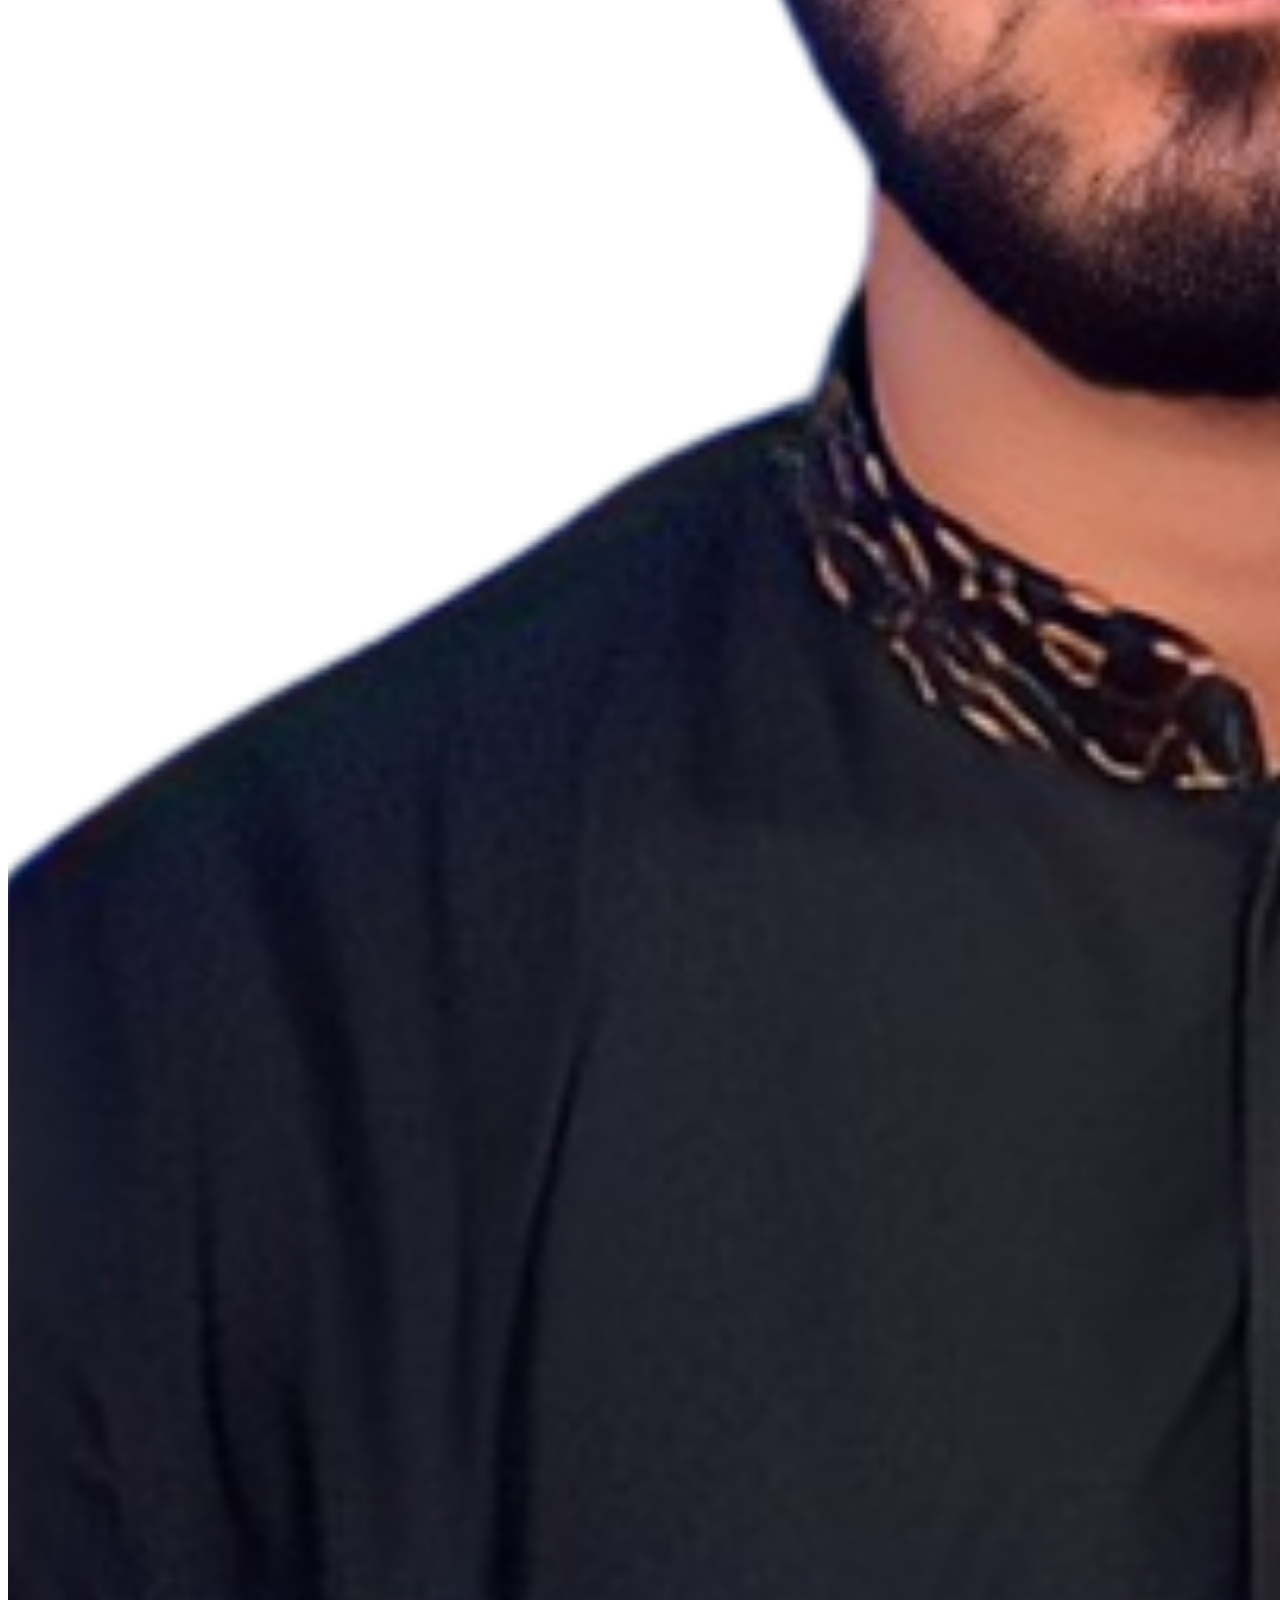
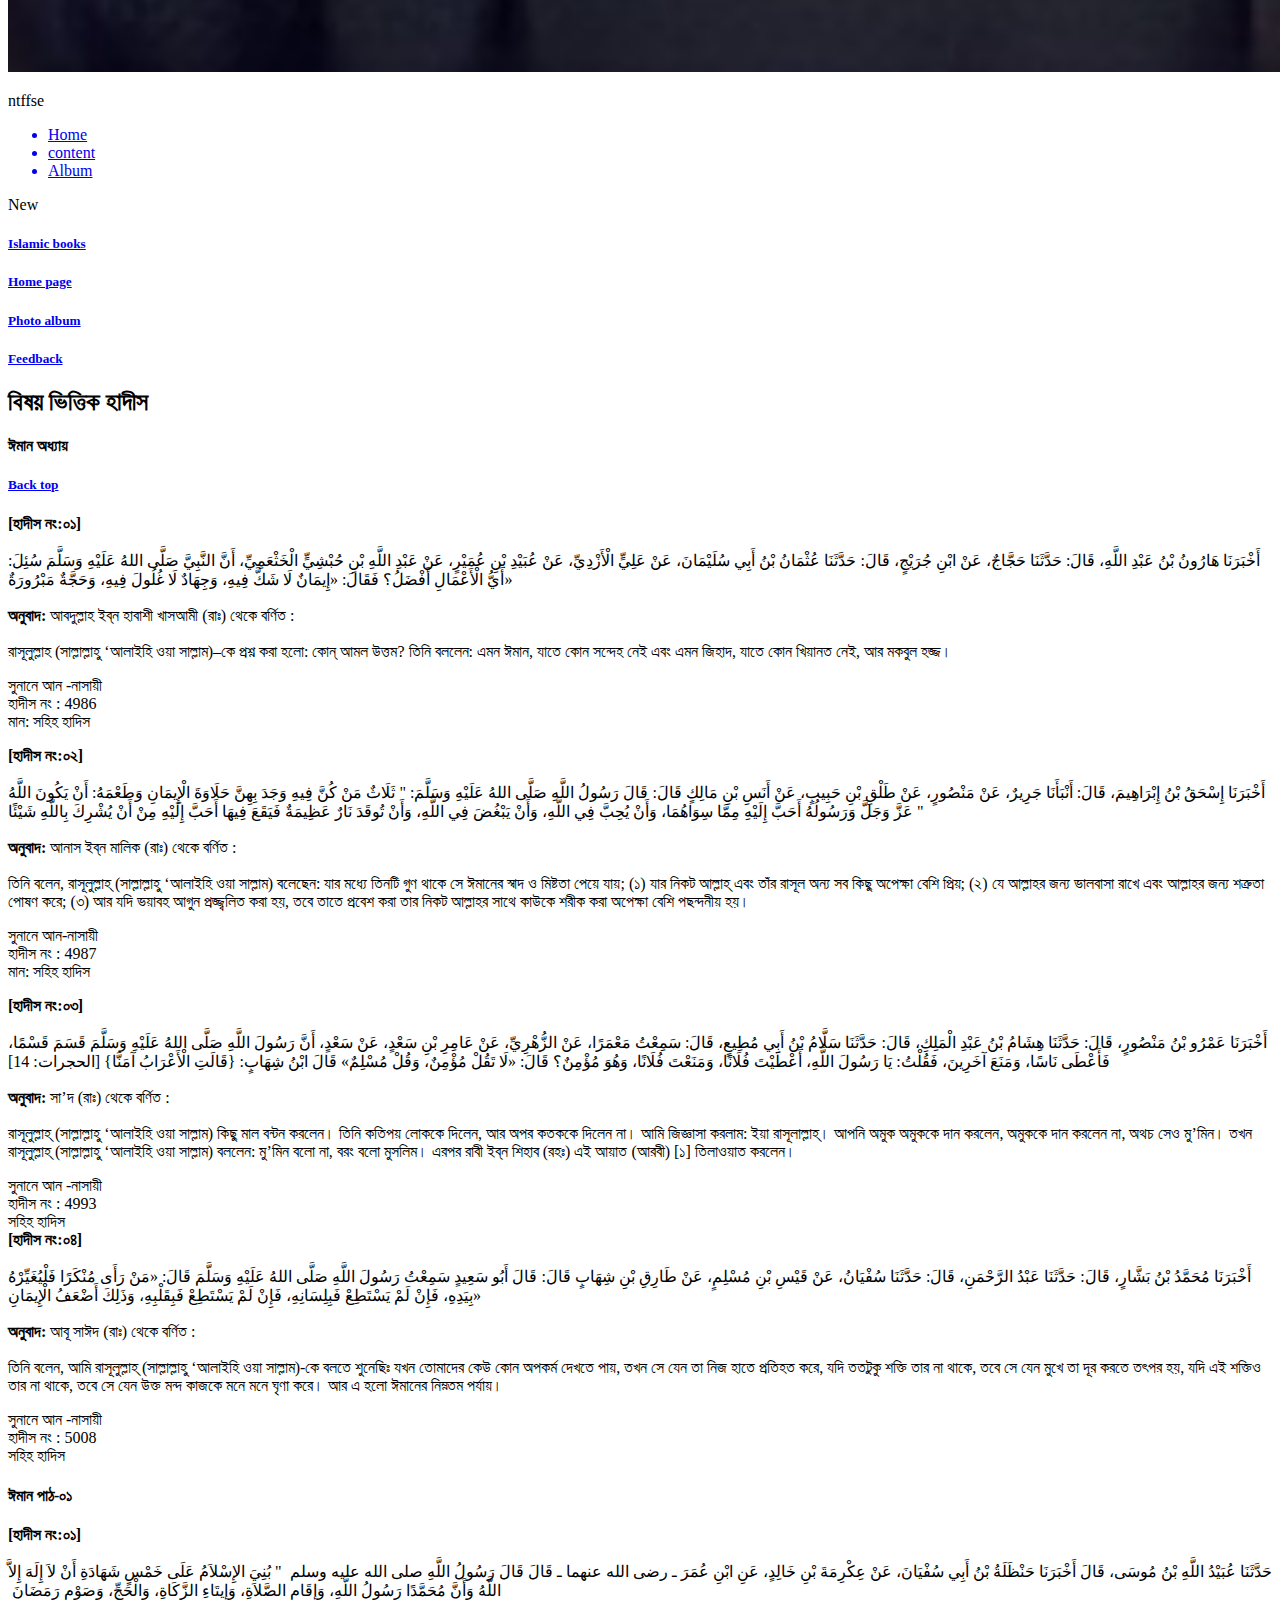
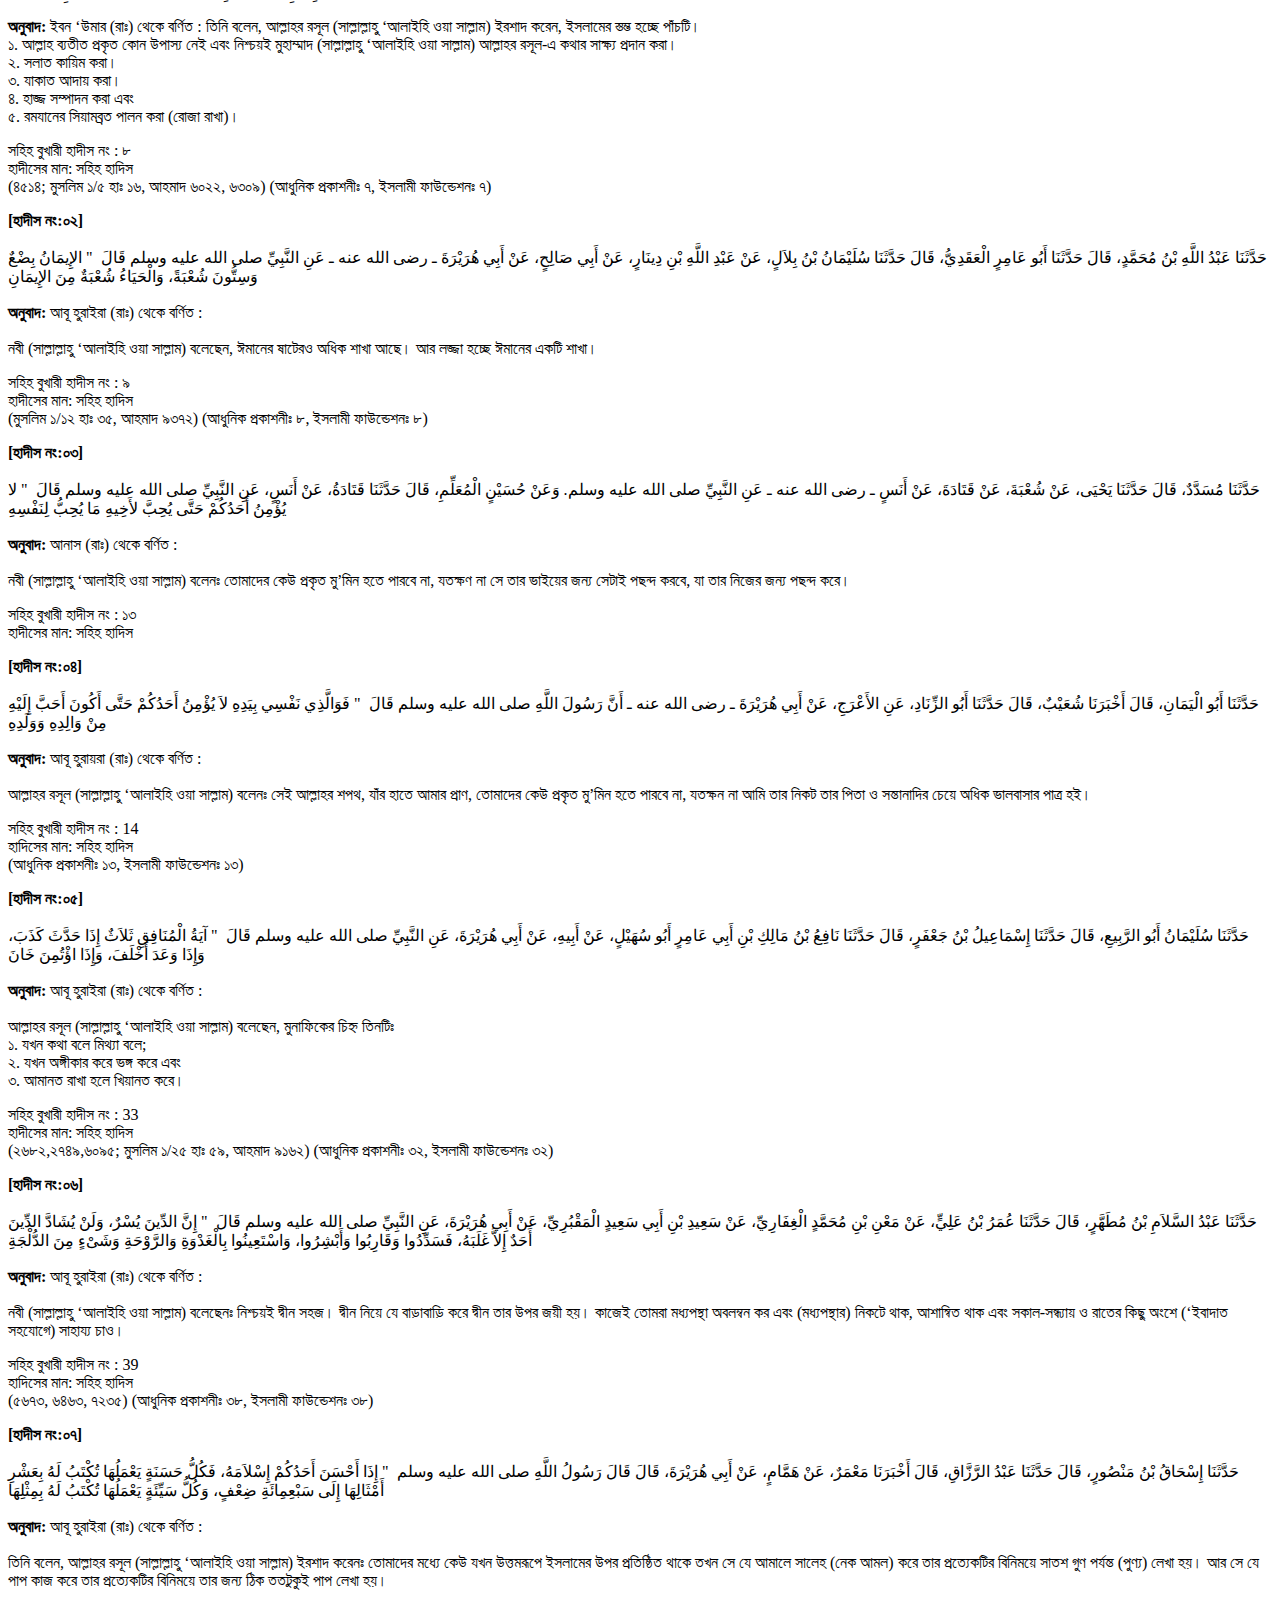
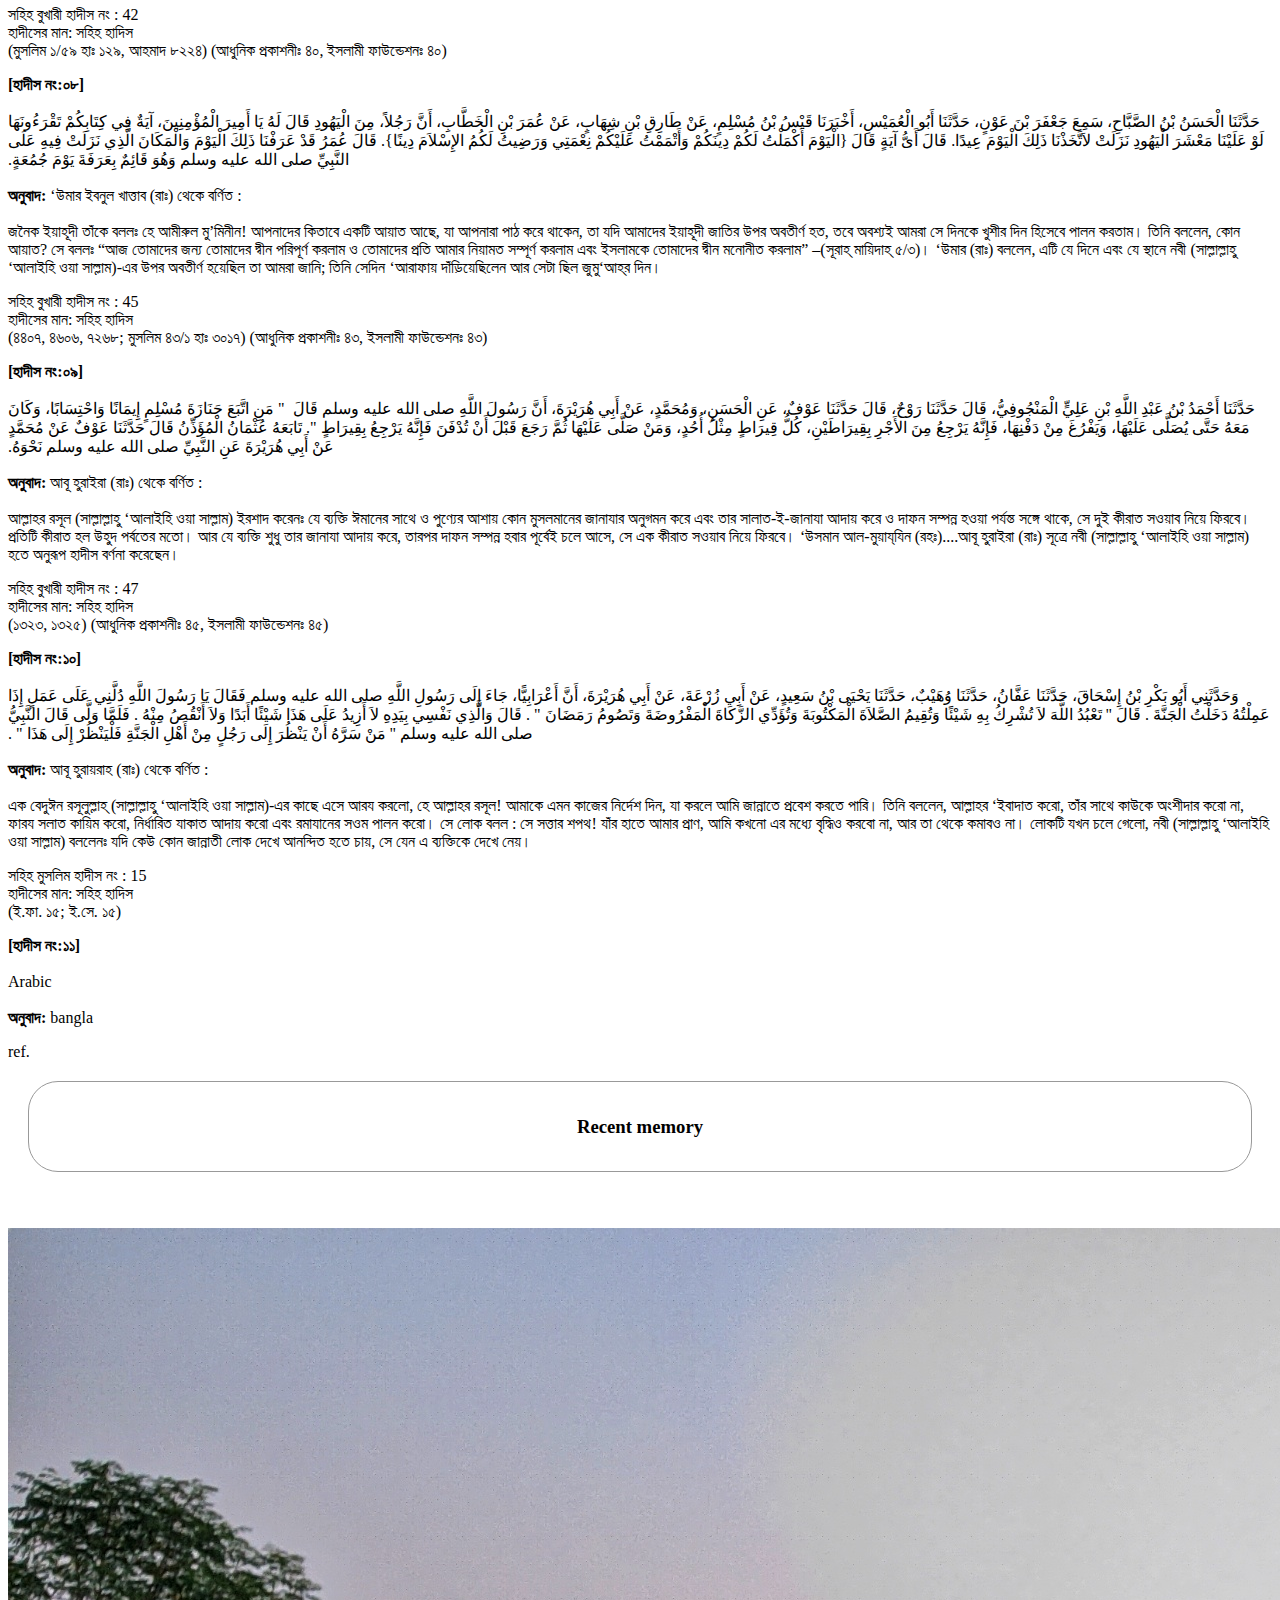
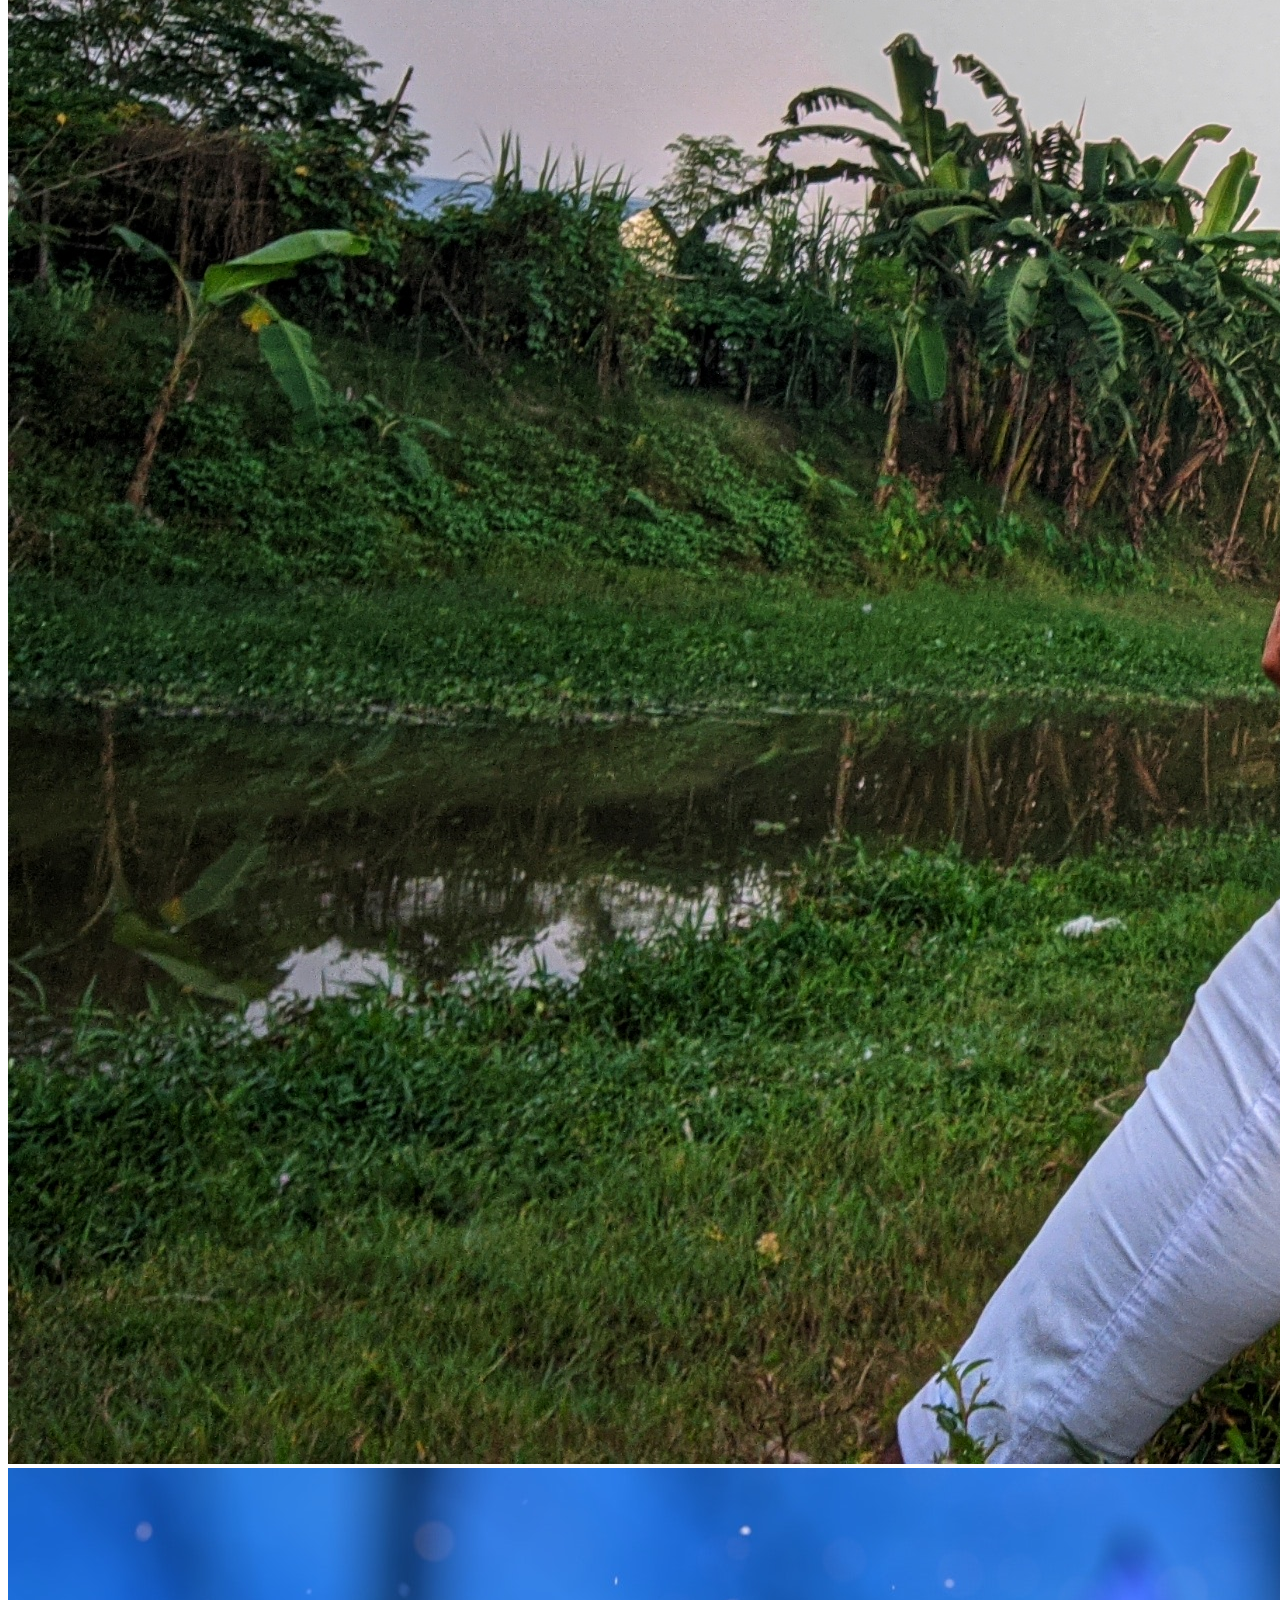
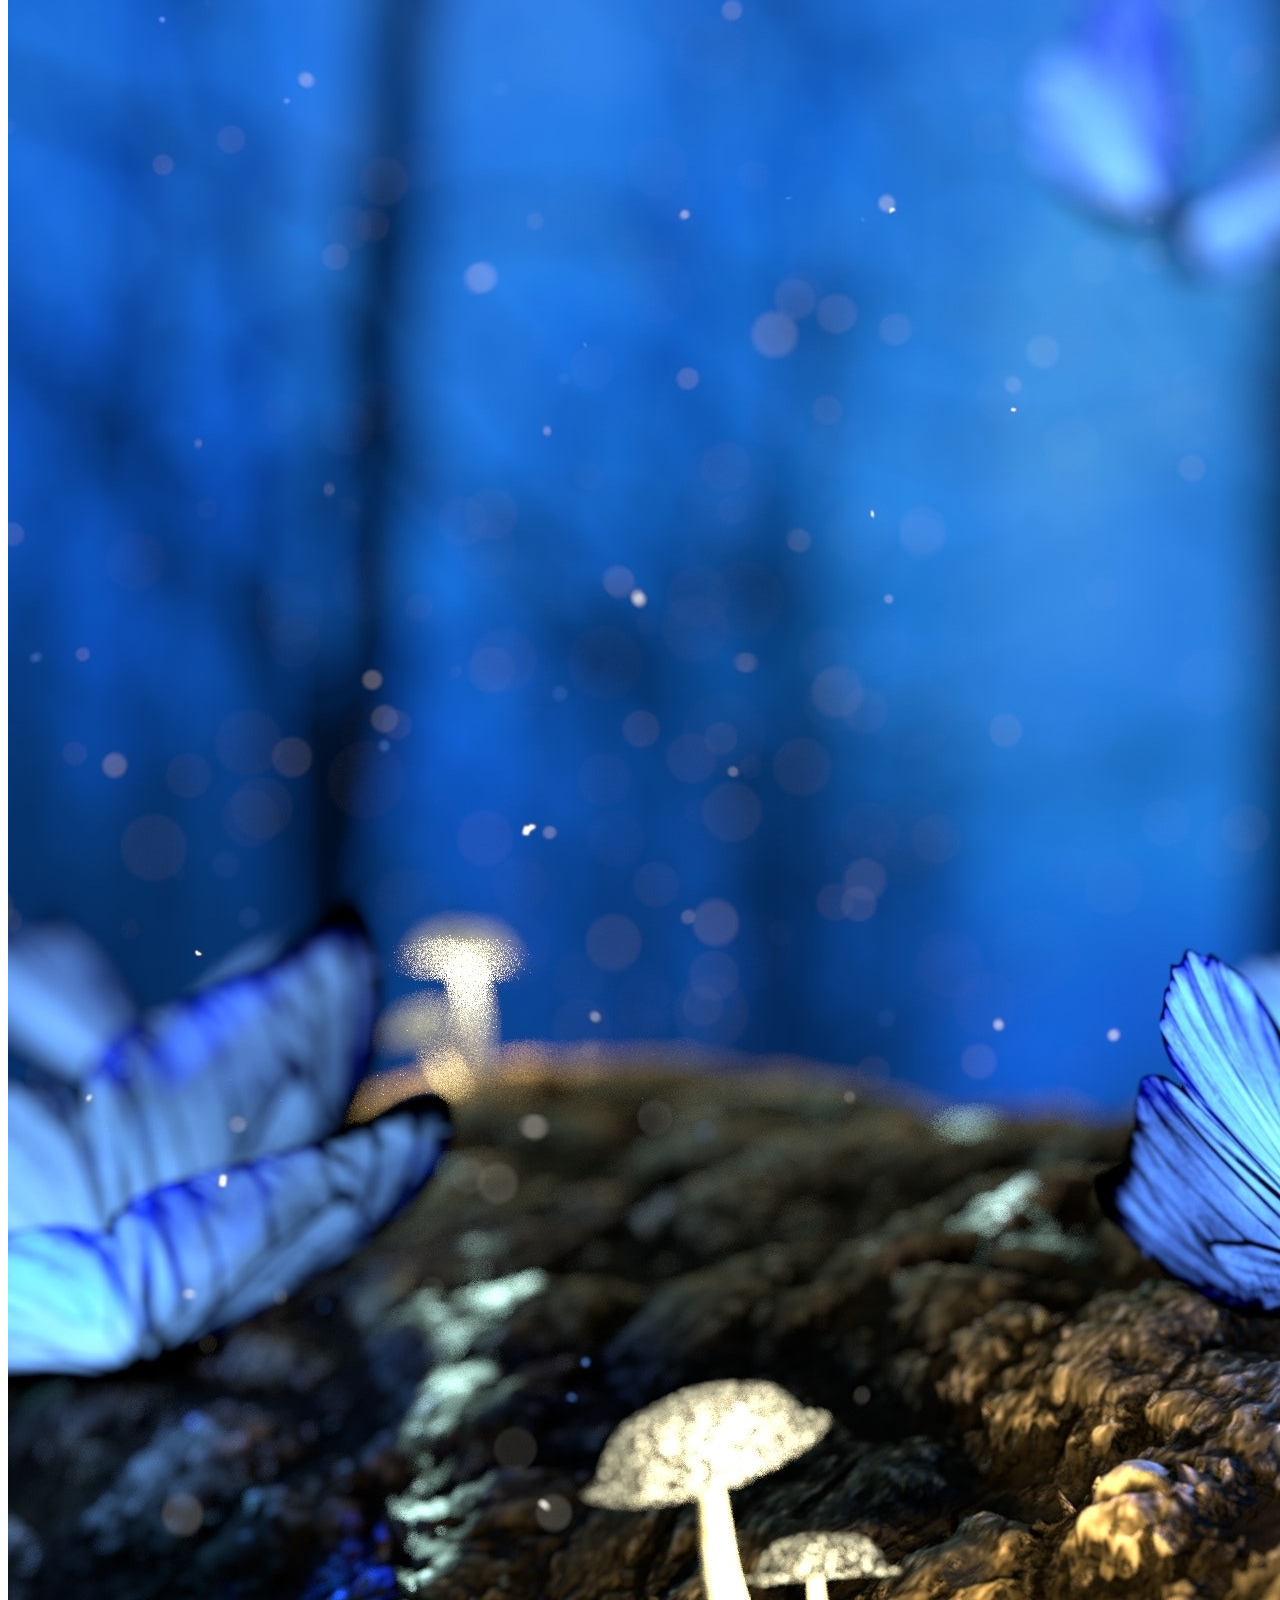
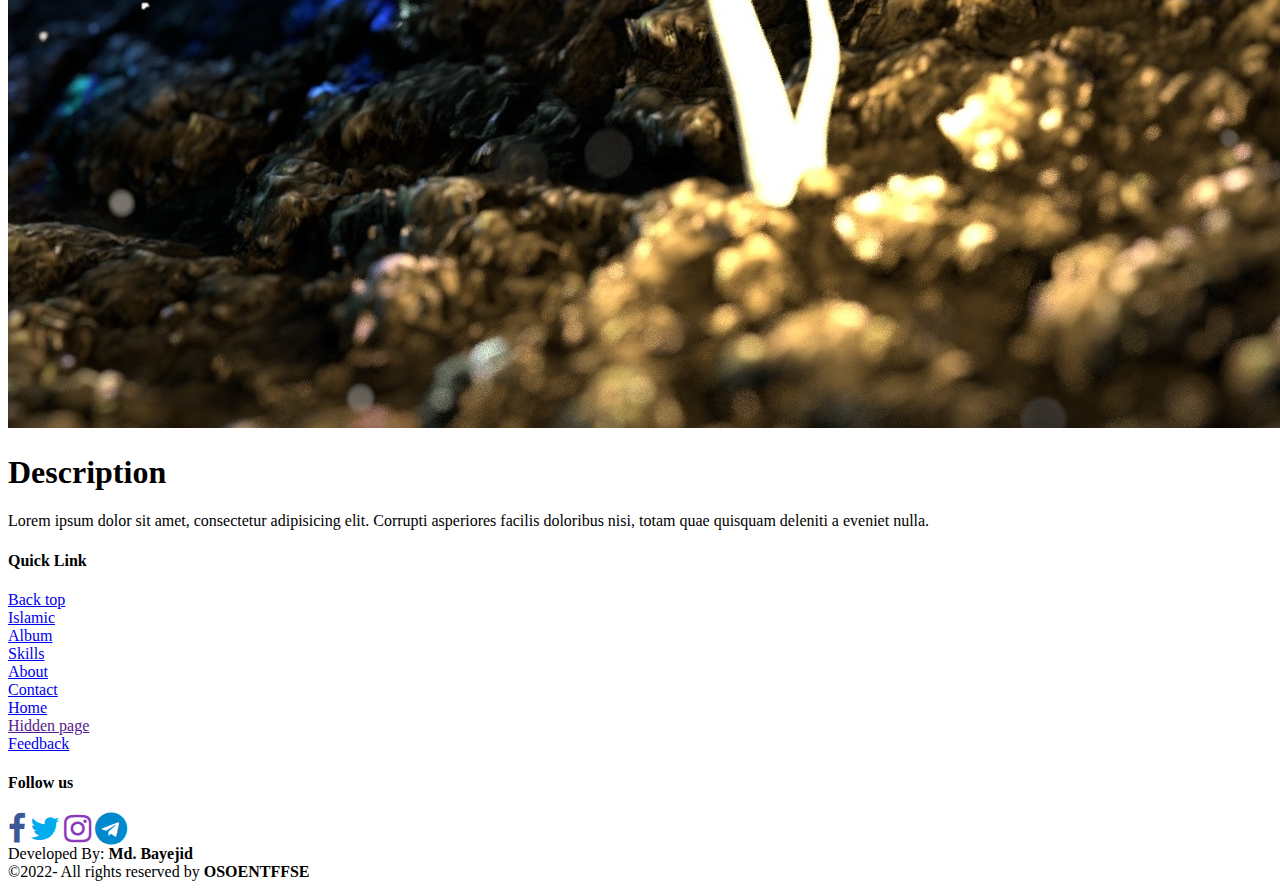
==== commit 5c994d1b: "Update content.html" ====
--- a/content.html
+++ b/content.html
@@ -16,7 +16,7 @@
 <body>
     <header>
     <nav class="navbar">
-      <img src="My site img/sitebayejid.jpg" alt="" />
+      <img src="sitebayejid.jpg" alt="" />
       <p class="logo">ntffse</p>
       <ul class="navlist">
         <a href="index.html"><li>Home</li></a>
@@ -25,6 +25,15 @@
       </ul>
     </nav>
   </header>
+  <div class="dropdown">
+    <buttom>New</buttom>
+    <div class="dropdown-content">
+      <a href="islamic_books.html"><h5>Islamic books</h5></a>
+      <a href="index.html"><h5>Home page</h5></a>
+      <a href="album.html"><h5>Photo album</h5></a>
+      <a href="index.html/#Contact_from"><h5>Feedback</h5></a>
+    </div>
+  </div>
   <div class="Islamic_content">
     <h2 class="hadis">বিষয় ভিত্তিক হাদীস</h2>
     <h4 class="post">ঈমান অধ্যায়</h4>
